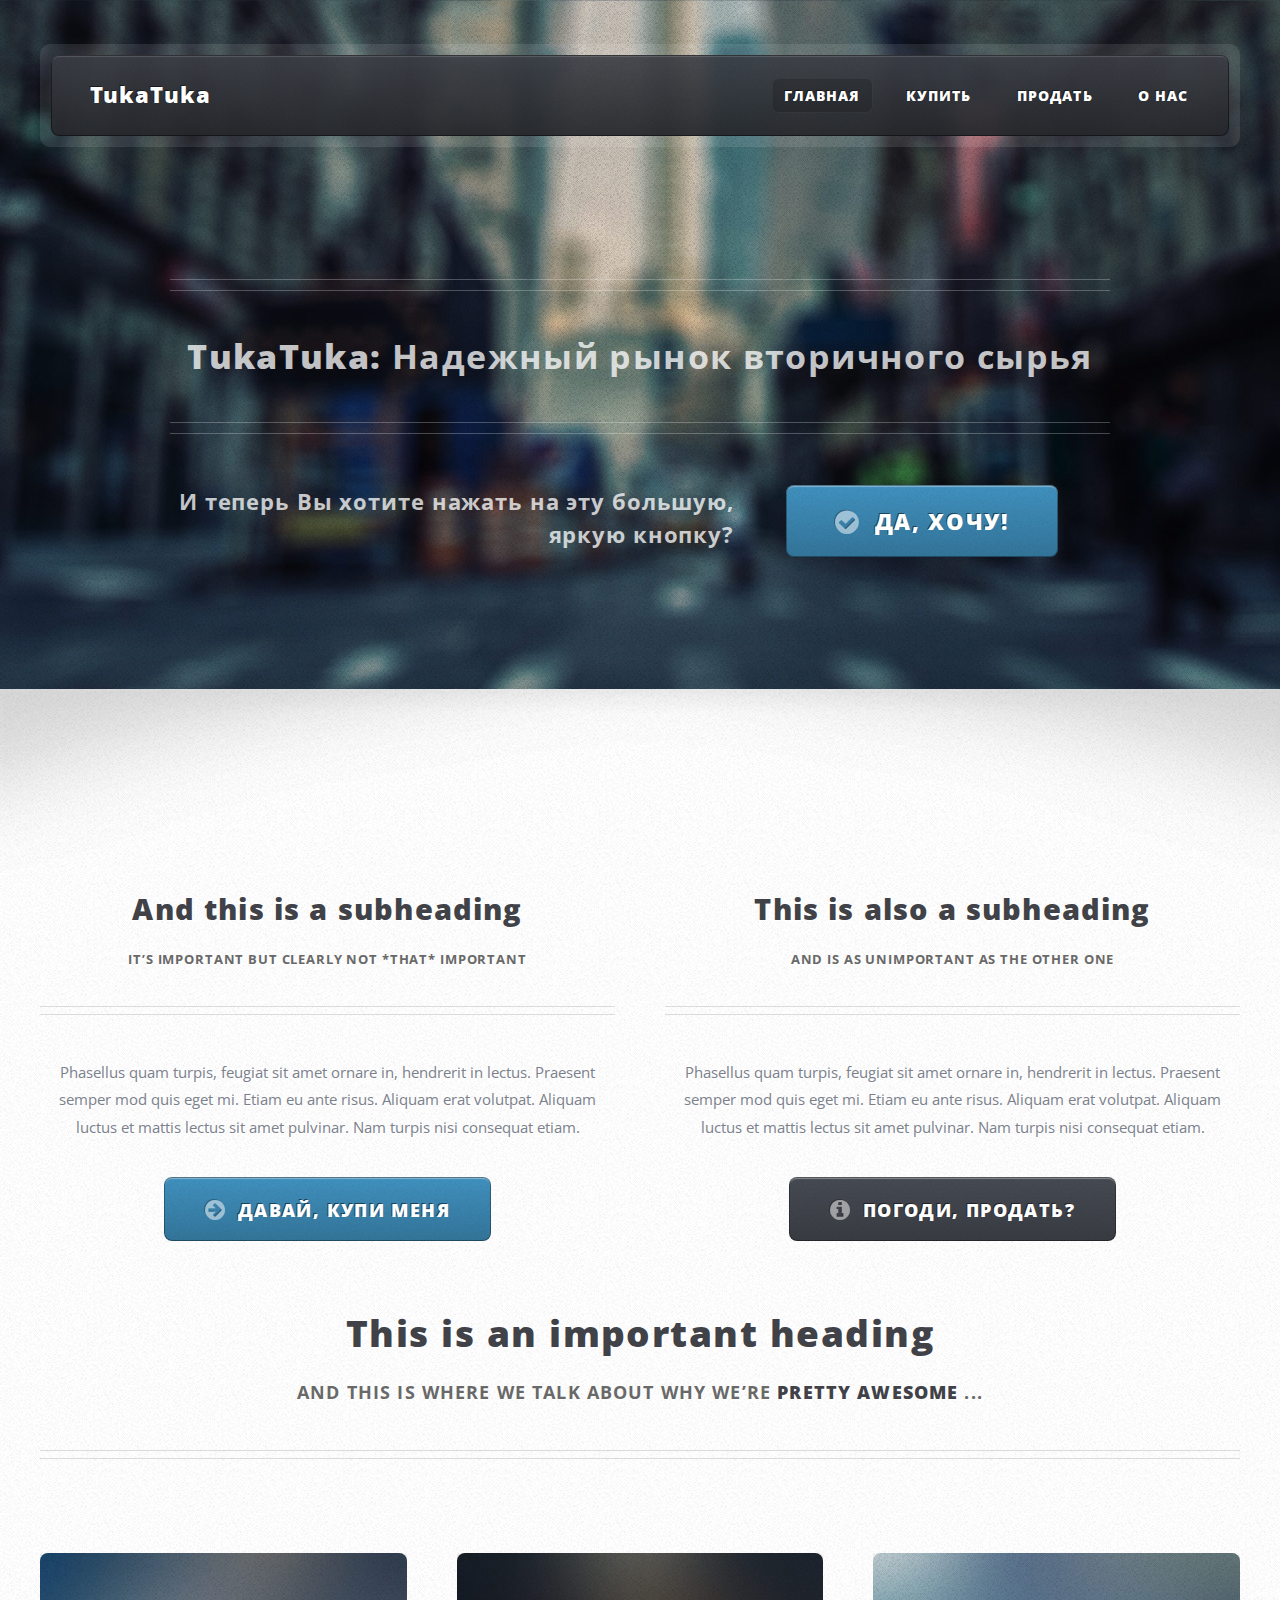
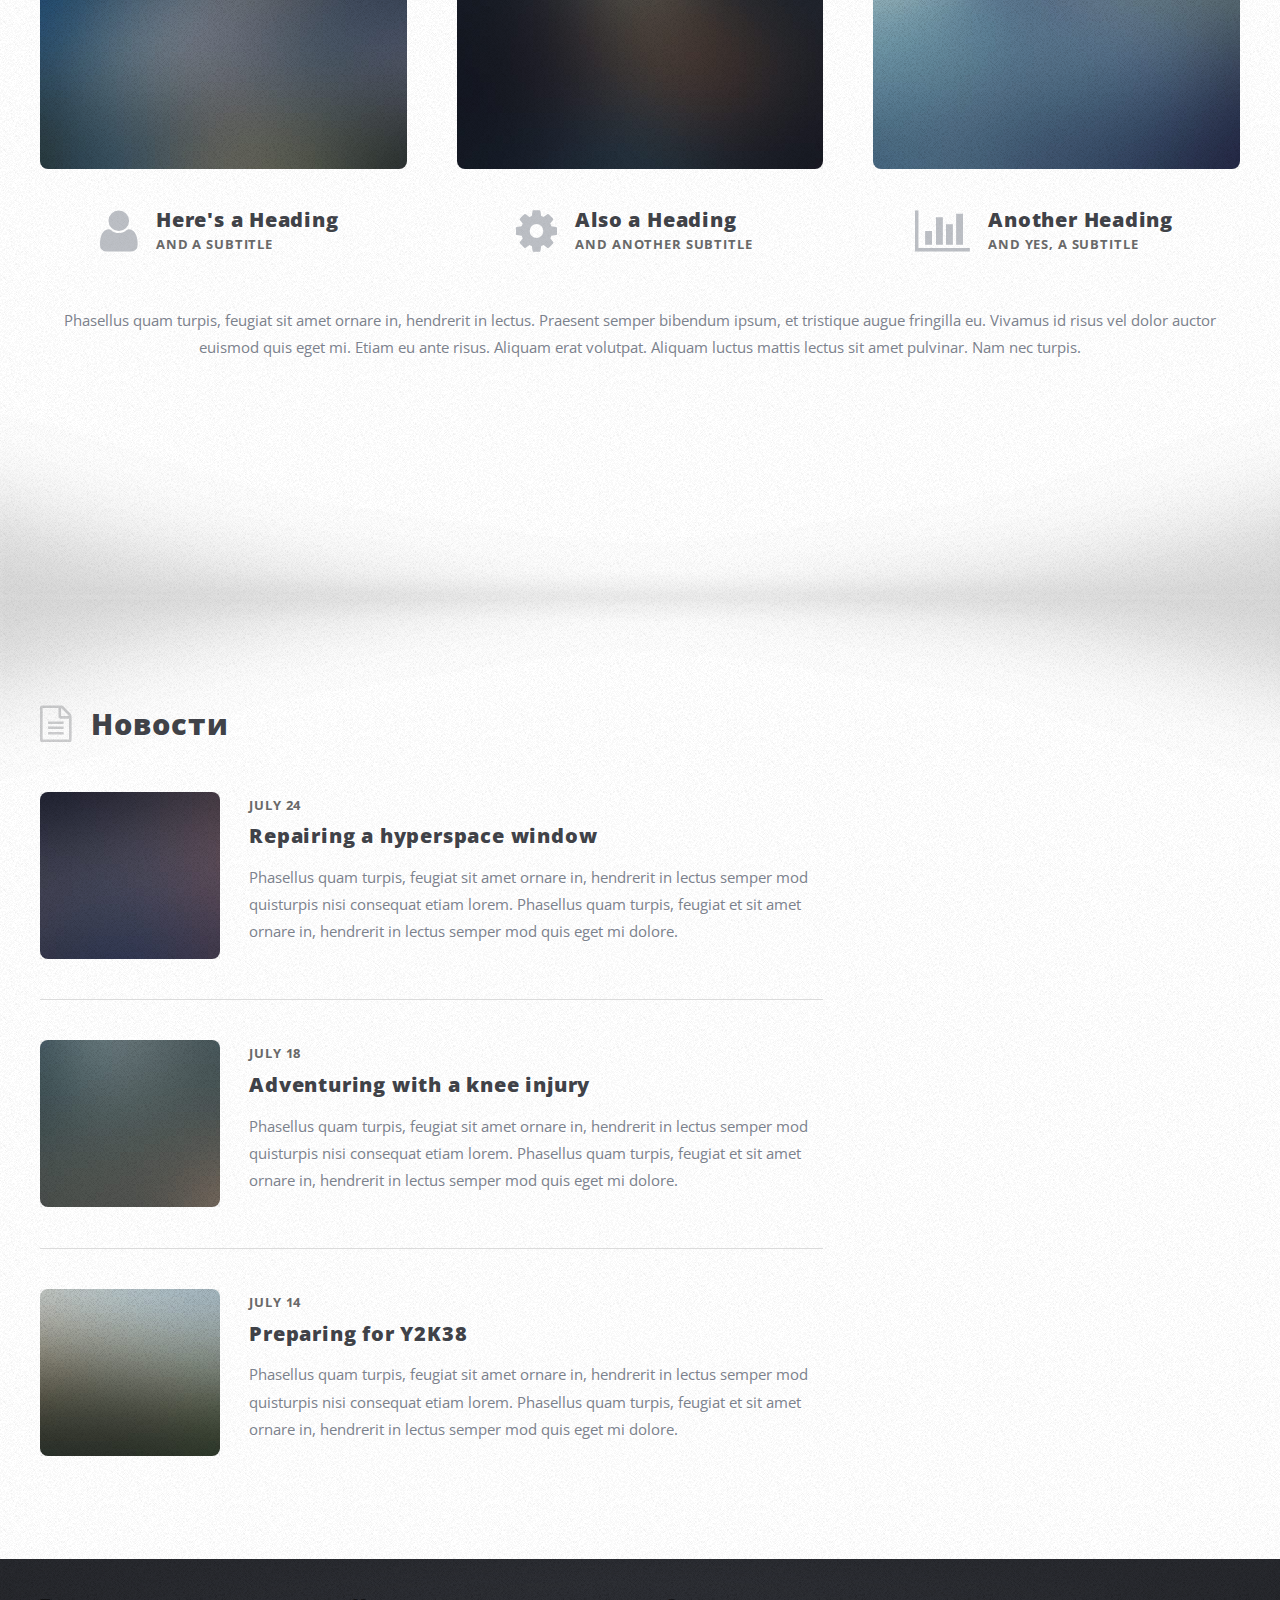
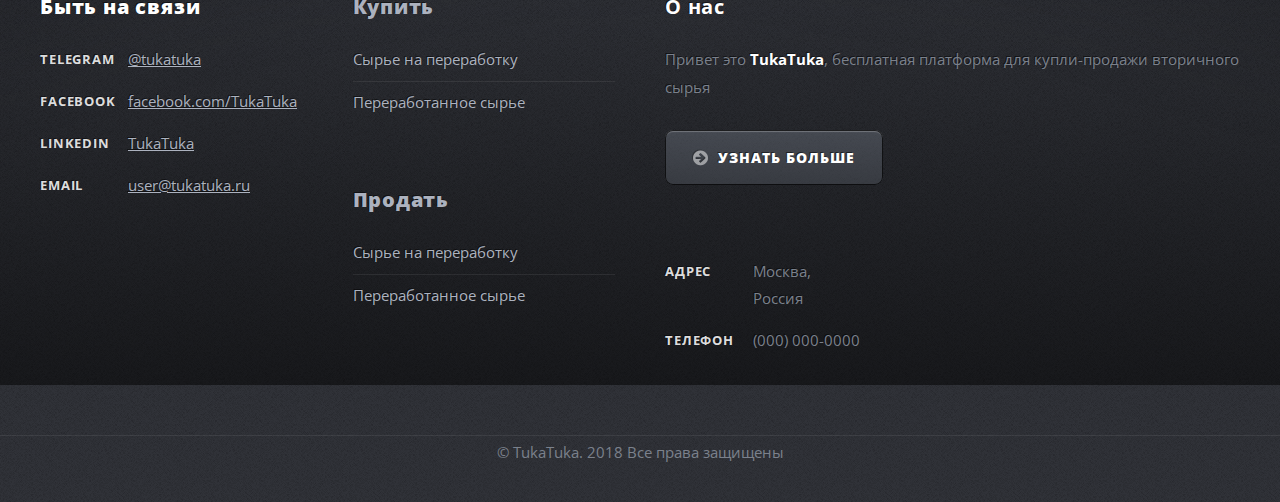
==== TukaTuka/index.html @ 3b909f7a "Add button" ====
<!DOCTYPE HTML>
<html>
	<head>
		<title>TukaTuka</title>
		<meta charset="utf-8" />
		<meta name="keywords" content="waste recycling, recycle, buy plastic wastes, sell plastic wastes" />
		<meta name="description" content="Сайт является маркетплейсом вторичного сырья" />
		<!--[if lte IE 8]><script src="assets/js/ie/html5shiv.js"></script><![endif]-->
		<link rel="stylesheet" href="assets/css/main.css" />
		<link rel="shortcut icon" href="images/icons8-t-50.png" type="image/x-icon" />
		<!--[if lte IE 8]><link rel="stylesheet" href="assets/css/ie8.css" /><![endif]-->
		<!--[if lte IE 9]><link rel="stylesheet" href="assets/css/ie9.css" /><![endif]-->
	</head>
	<body class="homepage">
		<div id="page-wrapper">

			<!-- Header -->
				<div id="header-wrapper">
					<div class="container">

						<!-- Header -->
							<header id="header">
								<div class="inner">

									<!-- Logo -->
										<h1><a href="index.html" id="logo">TukaTuka</a></h1>

									<!-- Nav -->
										<nav id="nav">
											<ul>
												<li class="current_page_item"><a href="index.html">Главная</a></li>
												<li>
													<a href="buy.html">Купить</a>
													<ul>
														<li><a href="buy.html">Сырье на переработку</a></li>
														<li><a href="buy.html">Переработанное сырье</a></li>
														<!--<li>
															<a href="#">Phasellus consequat</a>
															<ul>
																<li><a href="#">Lorem ipsum dolor</a></li>
																<li><a href="#">Phasellus consequat</a></li>
																<li><a href="#">Magna phasellus</a></li>
																<li><a href="#">Etiam dolore nisl</a></li>
															</ul>
														</li>
														<li><a href="#">Veroeros feugiat</a></li>-->
													</ul>
												</li>
												<li>
													<a href="sell.html">Продать</a>
													<ul>
														<li><a href="sell.html">Сырье на переработку</a></li>
														<li><a href="sell.html">Переработанное сырье</a></li>
													</ul>
												<li><a href="about-us.html">О нас</a></li>
											</ul>
										</nav>

								</div>
							</header>

						<!-- Banner -->
							<div id="banner">
								<h2><strong>TukaTuka:</strong> Надежный рынок вторичного сырья
								<br />
								</h2>
								<p>И теперь Вы хотите нажать на эту большую, яркую кнопку?</p>
								<a href="#" class="button big icon fa-check-circle">Да, хочу!</a>
							</div>

					</div>
				</div>

			<!-- Main Wrapper -->
				<div id="main-wrapper">
					<div class="wrapper style1">
						<div class="inner">

							
					<div class="wrapper style2">
						<div class="inner">

							<!-- Feature 2 -->
								<section class="container box feature2">
									<div class="row">
										<div class="6u 12u(mobile)">
											<section>
												<header class="major">
													<h2>And this is a subheading</h2>
													<p>It’s important but clearly not *that* important</p>
												</header>
												<p>Phasellus quam turpis, feugiat sit amet ornare in, hendrerit in lectus.
												Praesent semper mod quis eget mi. Etiam eu ante risus. Aliquam erat volutpat.
												Aliquam luctus et mattis lectus sit amet pulvinar. Nam turpis nisi
												consequat etiam.</p>
												<footer>
													<a href="buy.html" class="button medium icon fa-arrow-circle-right">Давай, купи меня</a>
												</footer>
											</section>
										</div>
										<div class="6u 12u(mobile)">
											<section>
												<header class="major">
													<h2>This is also a subheading</h2>
													<p>And is as unimportant as the other one</p>
												</header>
												<p>Phasellus quam turpis, feugiat sit amet ornare in, hendrerit in lectus.
												Praesent semper mod quis eget mi. Etiam eu ante risus. Aliquam erat volutpat.
												Aliquam luctus et mattis lectus sit amet pulvinar. Nam turpis nisi
												consequat etiam.</p>
												<footer>
													<a href="sell.html" class="button medium alt icon fa-info-circle">Погоди, продать?</a>
												</footer>
											</section>
										</div>
									</div>
								</section>
								<!-- Feature 1 -->
								<section class="container box feature1">
									<div class="row">
										<div class="12u">
											<header class="first major">
												<h2>This is an important heading</h2>
												<p>And this is where we talk about why we’re <strong>pretty awesome</strong> ...</p>
											</header>
										</div>
									</div>
									<div class="row">
										<div class="4u 12u(mobile)">
											<section>
												<a href="#" class="image featured"><img src="images/pic01.jpg" alt="" /></a>
												<header class="second icon fa-user">
													<h3>Here's a Heading</h3>
													<p>And a subtitle</p>
												</header>
											</section>
										</div>
										<div class="4u 12u(mobile)">
											<section>
												<a href="#" class="image featured"><img src="images/pic02.jpg" alt="" /></a>
												<header class="second icon fa-cog">
													<h3>Also a Heading</h3>
													<p>And another subtitle</p>
												</header>
											</section>
										</div>
										<div class="4u 12u(mobile)">
											<section>
												<a href="#" class="image featured"><img src="images/pic03.jpg" alt="" /></a>
												<header class="second icon fa-bar-chart-o">
													<h3>Another Heading</h3>
													<p>And yes, a subtitle</p>
												</header>
											</section>
										</div>
									</div>
									<div class="row">
										<div class="12u">
											<p>Phasellus quam turpis, feugiat sit amet ornare in, hendrerit in lectus. Praesent semper
											bibendum ipsum, et tristique augue fringilla eu. Vivamus id risus vel dolor auctor euismod
											quis eget mi. Etiam eu ante risus. Aliquam erat volutpat. Aliquam luctus mattis lectus sit
											amet pulvinar. Nam nec turpis.</p>
										</div>
									</div>
								</section>

						</div>
					</div>
							</div>
					</div>
					<div class="wrapper style3">
						<div class="inner">
							<div class="container">
								<div class="row">
									<div class="8u 12u(mobile)">

										<!-- Article list -->
											<section class="box article-list">
												<h2 class="icon fa-file-text-o">Новости</h2>

												<!-- Excerpt -->
													<article class="box excerpt">
														<a href="#" class="image left"><img src="images/pic04.jpg" alt="" /></a>
														<div>
															<header>
																<span class="date">July 24</span>
																<h3><a href="#">Repairing a hyperspace window</a></h3>
															</header>
															<p>Phasellus quam turpis, feugiat sit amet ornare in, hendrerit in lectus
															semper mod quisturpis nisi consequat etiam lorem. Phasellus quam turpis,
															feugiat et sit amet ornare in, hendrerit in lectus semper mod quis eget mi dolore.</p>
														</div>
													</article>

												<!-- Excerpt -->
													<article class="box excerpt">
														<a href="#" class="image left"><img src="images/pic05.jpg" alt="" /></a>
														<div>
															<header>
																<span class="date">July 18</span>
																<h3><a href="#">Adventuring with a knee injury</a></h3>
															</header>
															<p>Phasellus quam turpis, feugiat sit amet ornare in, hendrerit in lectus
															semper mod quisturpis nisi consequat etiam lorem. Phasellus quam turpis,
															feugiat et sit amet ornare in, hendrerit in lectus semper mod quis eget mi dolore.</p>
														</div>
													</article>

												<!-- Excerpt -->
													<article class="box excerpt">
														<a href="#" class="image left"><img src="images/pic06.jpg" alt="" /></a>
														<div>
															<header>
																<span class="date">July 14</span>
																<h3><a href="#">Preparing for Y2K38</a></h3>
															</header>
															<p>Phasellus quam turpis, feugiat sit amet ornare in, hendrerit in lectus
															semper mod quisturpis nisi consequat etiam lorem. Phasellus quam turpis,
															feugiat et sit amet ornare in, hendrerit in lectus semper mod quis eget mi dolore.</p>
														</div>
													</article>

											</section>
									</div>
									<div class="4u 12u(mobile)">

										<!-- Spotlight 
											<section class="box spotlight">
												<h2 class="icon fa-file-text-o">Spotlight</h2>
												<article>
													<a href="#" class="image featured"><img src="images/pic07.jpg" alt=""></a>
													<header>
														<h3><a href="#">Neural Implants</a></h3>
														<p>The pros and cons. Mostly cons.</p>
													</header>
													<p>Phasellus quam turpis, feugiat sit amet ornare in, hendrerit in lectus semper mod
													quisturpis nisi consequat ornare in, hendrerit in lectus semper mod quis eget mi quat etiam
													lorem. Phasellus quam turpis, feugiat sed et lorem ipsum dolor consequat dolor feugiat sed
													et tempus consequat etiam.</p>
													<p>Lorem ipsum dolor quam turpis, feugiat sit amet ornare in, hendrerit in lectus semper
													mod quisturpis nisi consequat etiam lorem sed amet quam turpis.</p>
													<footer>
														<a href="#" class="button alt icon fa-file-o">Continue Reading</a>
													</footer>
												</article>
											</section> -->

									</div>
								</div>
							</div>
						</div>
					</div>
				</div>

			<!-- Footer Wrapper -->
				<div id="footer-wrapper">
					<footer id="footer" class="container">
						<div class="row">
							<div class="3u 12u(mobile)">

								<!-- Links -->
									<section>
										<h2>Быть на связи</h2>
										<div>
											<div class="row">
												<div class="6u 12u(mobile)">
													<dl class="contact">
														<dt>Telegram</dt>
														<dd><a href="https://t.me/joinchat/DxwF3BBrUcQ5sQIi7fIpHw">@tukatuka</a></dd>
														<dt>Facebook</dt>
														<dd><a href="https://www.facebook.com/TukaTuka-1694124773979959/">facebook.com/TukaTuka</a></dd>
														<dt>LinkedIn</dt>
														<dd><a href="https://www.linkedin.com/company/tukatuka/">TukaTuka</a></dd>
														<dt>Email</dt>
														<dd><a href="#">user@tukatuka.ru</a></dd>
													</dl>
												</div>
										<!-- <h2>Filler Links</h2>
										<ul class="divided">
											<li><a href="#">Quam turpis feugiat dolor</a></li>
											<li><a href="#">Amet ornare in hendrerit </a></li>
											<li><a href="#">Semper mod quisturpis nisi</a></li>
											<li><a href="#">Consequat etiam phasellus</a></li>
											<li><a href="#">Amet turpis, feugiat et</a></li>
											<li><a href="#">Ornare hendrerit lectus</a></li>
											<li><a href="#">Semper mod quis et dolore</a></li>
											<li><a href="#">Amet ornare in hendrerit</a></li>
											<li><a href="#">Consequat lorem phasellus</a></li>
											<li><a href="#">Amet turpis, feugiat amet</a></li>
											<li><a href="#">Semper mod quisturpis</a></li>
										</ul>-->
									</section> 

							</div>
							<div class="3u 12u(mobile)">

								<!-- Links -->
									<section>
										<h2><a href="buy.html">Купить</a></h2>
										<ul class="divided">
											<li><a href="buy.html">Сырье на переработку</a></li>
											<li><a href="buy.html">Переработанное сырье</a></li>
										</ul>
									</section>

								<!-- Links -->
									<section>
										<h2><a href="sell.html">Продать</a></h2>
										<ul class="divided">
											<li><a href="sell.html">Сырье на переработку</a></li>
											<li><a href="sell.html">Переработанное сырье</a></li>
										</ul>
									</section>

							</div>
							<div class="6u 12u(mobile)">

								<!-- About -->
									<section>
										<h2><strong>О нас</strong></h2>
										<p>Привет это <strong>TukaTuka</strong>, бесплатная платформа для купли-продажи вторичного сырья</p>
										<a href="#" class="button alt icon fa-arrow-circle-right">Узнать больше</a>
									</section>

								<!-- Contact -->
									<section>
							
												<div class="6u 12u(mobile)">
													<dl class="contact">
														<dt>Адрес</dt>
														<dd>
															Москва,<br />
															Россия<br />
															
														</dd>
														<dt>Телефон</dt>
														<dd>(000) 000-0000</dd>
													</dl>
												</div>
																					</div>
									</section>

							</div>
						</div>
						<div class="row">
							<div class="12u">
								<div id="copyright">
									<ul class="menu">
										<li>&copy; TukaTuka. 2018 Все права защищены</li>
									</ul>
								</div>
							</div>
						</div>
					</footer>
				</div>

		</div>

		<!-- Scripts -->

			<script src="assets/js/jquery.min.js"></script>
			<script src="assets/js/jquery.dropotron.min.js"></script>
			<script src="assets/js/skel.min.js"></script>
			<script src="assets/js/skel-viewport.min.js"></script>
			<script src="assets/js/util.js"></script>
			<!--[if lte IE 8]><script src="assets/js/ie/respond.min.js"></script><![endif]-->
			<script src="assets/js/main.js"></script>

	</body>
</html>
---- TukaTuka/assets/css/main.css ----
@import url("https://fonts.googleapis.com/css?family=Open+Sans:400,400italic,700,800");
@import url("font-awesome.min.css");

/*
	ZeroFour by HTML5 UP
	html5up.net | @ajlkn
	Free for personal and commercial use under the CCA 3.0 license (html5up.net/license)
*/

/* Reset */

	html, body, div, span, applet, object, iframe, h1, h2, h3, h4, h5, h6, p, blockquote, pre, a, abbr, acronym, address, big, cite, code, del, dfn, em, img, ins, kbd, q, s, samp, small, strike, strong, sub, sup, tt, var, b, u, i, center, dl, dt, dd, ol, ul, li, fieldset, form, label, legend, table, caption, tbody, tfoot, thead, tr, th, td, article, aside, canvas, details, embed, figure, figcaption, footer, header, hgroup, menu, nav, output, ruby, section, summary, time, mark, audio, video {
		margin: 0;
		padding: 0;
		border: 0;
		font-size: 100%;
		font: inherit;
		vertical-align: baseline;
	}

	article, aside, details, figcaption, figure, footer, header, hgroup, menu, nav, section {
		display: block;
	}

	body {
		line-height: 1;
	}

	ol, ul {
		list-style: none;
	}

	blockquote, q {
		quotes: none;
	}

	blockquote:before, blockquote:after, q:before, q:after {
		content: '';
		content: none;
	}

	table {
		border-collapse: collapse;
		border-spacing: 0;
	}

	body {
		-webkit-text-size-adjust: none;
	}

/* Box Model */

	*, *:before, *:after {
		-moz-box-sizing: border-box;
		-webkit-box-sizing: border-box;
		box-sizing: border-box;
	}

/* Containers */

	.container {
		margin-left: auto;
		margin-right: auto;
	}

	.container.\31 25\25 {
		width: 100%;
		max-width: 1200px;
		min-width: 960px;
	}

	.container.\37 5\25 {
		width: 720px;
	}

	.container.\35 0\25 {
		width: 480px;
	}

	.container.\32 5\25 {
		width: 240px;
	}

	.container {
		width: 960px;
	}

	@media screen and (min-width: 737px) {

		.container.\31 25\25 {
			width: 100%;
			max-width: 1500px;
			min-width: 1200px;
		}

		.container.\37 5\25 {
			width: 900px;
		}

		.container.\35 0\25 {
			width: 600px;
		}

		.container.\32 5\25 {
			width: 300px;
		}

		.container {
			width: 1200px;
		}

	}

	@media screen and (min-width: 737px) and (max-width: 1200px) {

		.container.\31 25\25 {
			width: 100%;
			max-width: 1250px;
			min-width: 1000px;
		}

		.container.\37 5\25 {
			width: 750px;
		}

		.container.\35 0\25 {
			width: 500px;
		}

		.container.\32 5\25 {
			width: 250px;
		}

		.container {
			width: 1000px;
		}

	}

	@media screen and (max-width: 736px) {

		.container.\31 25\25 {
			width: 100%;
			max-width: 125%;
			min-width: 100%;
		}

		.container.\37 5\25 {
			width: 75%;
		}

		.container.\35 0\25 {
			width: 50%;
		}

		.container.\32 5\25 {
			width: 25%;
		}

		.container {
			width: 100% !important;
		}

	}

/* Grid */

	.row {
		border-bottom: solid 1px transparent;
		-moz-box-sizing: border-box;
		-webkit-box-sizing: border-box;
		box-sizing: border-box;
	}

	.row > * {
		float: left;
		-moz-box-sizing: border-box;
		-webkit-box-sizing: border-box;
		box-sizing: border-box;
	}

	.row:after, .row:before {
		content: '';
		display: block;
		clear: both;
		height: 0;
	}

	.row.uniform > * > :first-child {
		margin-top: 0;
	}

	.row.uniform > * > :last-child {
		margin-bottom: 0;
	}

	.row.\30 \25 > * {
		padding: 0 0 0 0px;
	}

	.row.\30 \25 {
		margin: 0 0 -1px 0px;
	}

	.row.uniform.\30 \25 > * {
		padding: 0px 0 0 0px;
	}

	.row.uniform.\30 \25 {
		margin: 0px 0 -1px 0px;
	}

	.row > * {
		padding: 0 0 0 40px;
	}

	.row {
		margin: 0 0 -1px -40px;
	}

	.row.uniform > * {
		padding: 40px 0 0 40px;
	}

	.row.uniform {
		margin: -40px 0 -1px -40px;
	}

	.row.\32 00\25 > * {
		padding: 0 0 0 80px;
	}

	.row.\32 00\25 {
		margin: 0 0 -1px -80px;
	}

	.row.uniform.\32 00\25 > * {
		padding: 80px 0 0 80px;
	}

	.row.uniform.\32 00\25 {
		margin: -80px 0 -1px -80px;
	}

	.row.\31 50\25 > * {
		padding: 0 0 0 60px;
	}

	.row.\31 50\25 {
		margin: 0 0 -1px -60px;
	}

	.row.uniform.\31 50\25 > * {
		padding: 60px 0 0 60px;
	}

	.row.uniform.\31 50\25 {
		margin: -60px 0 -1px -60px;
	}

	.row.\35 0\25 > * {
		padding: 0 0 0 20px;
	}

	.row.\35 0\25 {
		margin: 0 0 -1px -20px;
	}

	.row.uniform.\35 0\25 > * {
		padding: 20px 0 0 20px;
	}

	.row.uniform.\35 0\25 {
		margin: -20px 0 -1px -20px;
	}

	.row.\32 5\25 > * {
		padding: 0 0 0 10px;
	}

	.row.\32 5\25 {
		margin: 0 0 -1px -10px;
	}

	.row.uniform.\32 5\25 > * {
		padding: 10px 0 0 10px;
	}

	.row.uniform.\32 5\25 {
		margin: -10px 0 -1px -10px;
	}

	.\31 2u, .\31 2u\24 {
		width: 100%;
		clear: none;
		margin-left: 0;
	}

	.\31 1u, .\31 1u\24 {
		width: 91.6666666667%;
		clear: none;
		margin-left: 0;
	}

	.\31 0u, .\31 0u\24 {
		width: 83.3333333333%;
		clear: none;
		margin-left: 0;
	}

	.\39 u, .\39 u\24 {
		width: 75%;
		clear: none;
		margin-left: 0;
	}

	.\38 u, .\38 u\24 {
		width: 66.6666666667%;
		clear: none;
		margin-left: 0;
	}

	.\37 u, .\37 u\24 {
		width: 58.3333333333%;
		clear: none;
		margin-left: 0;
	}

	.\36 u, .\36 u\24 {
		width: 50%;
		clear: none;
		margin-left: 0;
	}

	.\35 u, .\35 u\24 {
		width: 41.6666666667%;
		clear: none;
		margin-left: 0;
	}

	.\34 u, .\34 u\24 {
		width: 33.3333333333%;
		clear: none;
		margin-left: 0;
	}

	.\33 u, .\33 u\24 {
		width: 25%;
		clear: none;
		margin-left: 0;
	}

	.\32 u, .\32 u\24 {
		width: 16.6666666667%;
		clear: none;
		margin-left: 0;
	}

	.\31 u, .\31 u\24 {
		width: 8.3333333333%;
		clear: none;
		margin-left: 0;
	}

	.\31 2u\24 + *,
	.\31 1u\24 + *,
	.\31 0u\24 + *,
	.\39 u\24 + *,
	.\38 u\24 + *,
	.\37 u\24 + *,
	.\36 u\24 + *,
	.\35 u\24 + *,
	.\34 u\24 + *,
	.\33 u\24 + *,
	.\32 u\24 + *,
	.\31 u\24 + * {
		clear: left;
	}

	.\-11u {
		margin-left: 91.66667%;
	}

	.\-10u {
		margin-left: 83.33333%;
	}

	.\-9u {
		margin-left: 75%;
	}

	.\-8u {
		margin-left: 66.66667%;
	}

	.\-7u {
		margin-left: 58.33333%;
	}

	.\-6u {
		margin-left: 50%;
	}

	.\-5u {
		margin-left: 41.66667%;
	}

	.\-4u {
		margin-left: 33.33333%;
	}

	.\-3u {
		margin-left: 25%;
	}

	.\-2u {
		margin-left: 16.66667%;
	}

	.\-1u {
		margin-left: 8.33333%;
	}

	@media screen and (min-width: 737px) {

		.row > * {
			padding: 50px 0 0 50px;
		}

		.row {
			margin: -50px 0 -1px -50px;
		}

		.row.uniform > * {
			padding: 50px 0 0 50px;
		}

		.row.uniform {
			margin: -50px 0 -1px -50px;
		}

		.row.\32 00\25 > * {
			padding: 100px 0 0 100px;
		}

		.row.\32 00\25 {
			margin: -100px 0 -1px -100px;
		}

		.row.uniform.\32 00\25 > * {
			padding: 100px 0 0 100px;
		}

		.row.uniform.\32 00\25 {
			margin: -100px 0 -1px -100px;
		}

		.row.\31 50\25 > * {
			padding: 75px 0 0 75px;
		}

		.row.\31 50\25 {
			margin: -75px 0 -1px -75px;
		}

		.row.uniform.\31 50\25 > * {
			padding: 75px 0 0 75px;
		}

		.row.uniform.\31 50\25 {
			margin: -75px 0 -1px -75px;
		}

		.row.\35 0\25 > * {
			padding: 25px 0 0 25px;
		}

		.row.\35 0\25 {
			margin: -25px 0 -1px -25px;
		}

		.row.uniform.\35 0\25 > * {
			padding: 25px 0 0 25px;
		}

		.row.uniform.\35 0\25 {
			margin: -25px 0 -1px -25px;
		}

		.row.\32 5\25 > * {
			padding: 12.5px 0 0 12.5px;
		}

		.row.\32 5\25 {
			margin: -12.5px 0 -1px -12.5px;
		}

		.row.uniform.\32 5\25 > * {
			padding: 12.5px 0 0 12.5px;
		}

		.row.uniform.\32 5\25 {
			margin: -12.5px 0 -1px -12.5px;
		}

		.\31 2u\28desktop\29, .\31 2u\24\28desktop\29 {
			width: 100%;
			clear: none;
			margin-left: 0;
		}

		.\31 1u\28desktop\29, .\31 1u\24\28desktop\29 {
			width: 91.6666666667%;
			clear: none;
			margin-left: 0;
		}

		.\31 0u\28desktop\29, .\31 0u\24\28desktop\29 {
			width: 83.3333333333%;
			clear: none;
			margin-left: 0;
		}

		.\39 u\28desktop\29, .\39 u\24\28desktop\29 {
			width: 75%;
			clear: none;
			margin-left: 0;
		}

		.\38 u\28desktop\29, .\38 u\24\28desktop\29 {
			width: 66.6666666667%;
			clear: none;
			margin-left: 0;
		}

		.\37 u\28desktop\29, .\37 u\24\28desktop\29 {
			width: 58.3333333333%;
			clear: none;
			margin-left: 0;
		}

		.\36 u\28desktop\29, .\36 u\24\28desktop\29 {
			width: 50%;
			clear: none;
			margin-left: 0;
		}

		.\35 u\28desktop\29, .\35 u\24\28desktop\29 {
			width: 41.6666666667%;
			clear: none;
			margin-left: 0;
		}

		.\34 u\28desktop\29, .\34 u\24\28desktop\29 {
			width: 33.3333333333%;
			clear: none;
			margin-left: 0;
		}

		.\33 u\28desktop\29, .\33 u\24\28desktop\29 {
			width: 25%;
			clear: none;
			margin-left: 0;
		}

		.\32 u\28desktop\29, .\32 u\24\28desktop\29 {
			width: 16.6666666667%;
			clear: none;
			margin-left: 0;
		}

		.\31 u\28desktop\29, .\31 u\24\28desktop\29 {
			width: 8.3333333333%;
			clear: none;
			margin-left: 0;
		}

		.\31 2u\24\28desktop\29 + *,
		.\31 1u\24\28desktop\29 + *,
		.\31 0u\24\28desktop\29 + *,
		.\39 u\24\28desktop\29 + *,
		.\38 u\24\28desktop\29 + *,
		.\37 u\24\28desktop\29 + *,
		.\36 u\24\28desktop\29 + *,
		.\35 u\24\28desktop\29 + *,
		.\34 u\24\28desktop\29 + *,
		.\33 u\24\28desktop\29 + *,
		.\32 u\24\28desktop\29 + *,
		.\31 u\24\28desktop\29 + * {
			clear: left;
		}

		.\-11u\28desktop\29 {
			margin-left: 91.66667%;
		}

		.\-10u\28desktop\29 {
			margin-left: 83.33333%;
		}

		.\-9u\28desktop\29 {
			margin-left: 75%;
		}

		.\-8u\28desktop\29 {
			margin-left: 66.66667%;
		}

		.\-7u\28desktop\29 {
			margin-left: 58.33333%;
		}

		.\-6u\28desktop\29 {
			margin-left: 50%;
		}

		.\-5u\28desktop\29 {
			margin-left: 41.66667%;
		}

		.\-4u\28desktop\29 {
			margin-left: 33.33333%;
		}

		.\-3u\28desktop\29 {
			margin-left: 25%;
		}

		.\-2u\28desktop\29 {
			margin-left: 16.66667%;
		}

		.\-1u\28desktop\29 {
			margin-left: 8.33333%;
		}

	}

	@media screen and (min-width: 737px) and (max-width: 1200px) {

		.row > * {
			padding: 35px 0 0 35px;
		}

		.row {
			margin: -35px 0 -1px -35px;
		}

		.row.uniform > * {
			padding: 35px 0 0 35px;
		}

		.row.uniform {
			margin: -35px 0 -1px -35px;
		}

		.row.\32 00\25 > * {
			padding: 70px 0 0 70px;
		}

		.row.\32 00\25 {
			margin: -70px 0 -1px -70px;
		}

		.row.uniform.\32 00\25 > * {
			padding: 70px 0 0 70px;
		}

		.row.uniform.\32 00\25 {
			margin: -70px 0 -1px -70px;
		}

		.row.\31 50\25 > * {
			padding: 52.5px 0 0 52.5px;
		}

		.row.\31 50\25 {
			margin: -52.5px 0 -1px -52.5px;
		}

		.row.uniform.\31 50\25 > * {
			padding: 52.5px 0 0 52.5px;
		}

		.row.uniform.\31 50\25 {
			margin: -52.5px 0 -1px -52.5px;
		}

		.row.\35 0\25 > * {
			padding: 17.5px 0 0 17.5px;
		}

		.row.\35 0\25 {
			margin: -17.5px 0 -1px -17.5px;
		}

		.row.uniform.\35 0\25 > * {
			padding: 17.5px 0 0 17.5px;
		}

		.row.uniform.\35 0\25 {
			margin: -17.5px 0 -1px -17.5px;
		}

		.row.\32 5\25 > * {
			padding: 8.75px 0 0 8.75px;
		}

		.row.\32 5\25 {
			margin: -8.75px 0 -1px -8.75px;
		}

		.row.uniform.\32 5\25 > * {
			padding: 8.75px 0 0 8.75px;
		}

		.row.uniform.\32 5\25 {
			margin: -8.75px 0 -1px -8.75px;
		}

		.\31 2u\28tablet\29, .\31 2u\24\28tablet\29 {
			width: 100%;
			clear: none;
			margin-left: 0;
		}

		.\31 1u\28tablet\29, .\31 1u\24\28tablet\29 {
			width: 91.6666666667%;
			clear: none;
			margin-left: 0;
		}

		.\31 0u\28tablet\29, .\31 0u\24\28tablet\29 {
			width: 83.3333333333%;
			clear: none;
			margin-left: 0;
		}

		.\39 u\28tablet\29, .\39 u\24\28tablet\29 {
			width: 75%;
			clear: none;
			margin-left: 0;
		}

		.\38 u\28tablet\29, .\38 u\24\28tablet\29 {
			width: 66.6666666667%;
			clear: none;
			margin-left: 0;
		}

		.\37 u\28tablet\29, .\37 u\24\28tablet\29 {
			width: 58.3333333333%;
			clear: none;
			margin-left: 0;
		}

		.\36 u\28tablet\29, .\36 u\24\28tablet\29 {
			width: 50%;
			clear: none;
			margin-left: 0;
		}

		.\35 u\28tablet\29, .\35 u\24\28tablet\29 {
			width: 41.6666666667%;
			clear: none;
			margin-left: 0;
		}

		.\34 u\28tablet\29, .\34 u\24\28tablet\29 {
			width: 33.3333333333%;
			clear: none;
			margin-left: 0;
		}

		.\33 u\28tablet\29, .\33 u\24\28tablet\29 {
			width: 25%;
			clear: none;
			margin-left: 0;
		}

		.\32 u\28tablet\29, .\32 u\24\28tablet\29 {
			width: 16.6666666667%;
			clear: none;
			margin-left: 0;
		}

		.\31 u\28tablet\29, .\31 u\24\28tablet\29 {
			width: 8.3333333333%;
			clear: none;
			margin-left: 0;
		}

		.\31 2u\24\28tablet\29 + *,
		.\31 1u\24\28tablet\29 + *,
		.\31 0u\24\28tablet\29 + *,
		.\39 u\24\28tablet\29 + *,
		.\38 u\24\28tablet\29 + *,
		.\37 u\24\28tablet\29 + *,
		.\36 u\24\28tablet\29 + *,
		.\35 u\24\28tablet\29 + *,
		.\34 u\24\28tablet\29 + *,
		.\33 u\24\28tablet\29 + *,
		.\32 u\24\28tablet\29 + *,
		.\31 u\24\28tablet\29 + * {
			clear: left;
		}

		.\-11u\28tablet\29 {
			margin-left: 91.66667%;
		}

		.\-10u\28tablet\29 {
			margin-left: 83.33333%;
		}

		.\-9u\28tablet\29 {
			margin-left: 75%;
		}

		.\-8u\28tablet\29 {
			margin-left: 66.66667%;
		}

		.\-7u\28tablet\29 {
			margin-left: 58.33333%;
		}

		.\-6u\28tablet\29 {
			margin-left: 50%;
		}

		.\-5u\28tablet\29 {
			margin-left: 41.66667%;
		}

		.\-4u\28tablet\29 {
			margin-left: 33.33333%;
		}

		.\-3u\28tablet\29 {
			margin-left: 25%;
		}

		.\-2u\28tablet\29 {
			margin-left: 16.66667%;
		}

		.\-1u\28tablet\29 {
			margin-left: 8.33333%;
		}

	}

	@media screen and (max-width: 736px) {

		.row > * {
			padding: 10px 0 0 10px;
		}

		.row {
			margin: -10px 0 -1px -10px;
		}

		.row.uniform > * {
			padding: 10px 0 0 10px;
		}

		.row.uniform {
			margin: -10px 0 -1px -10px;
		}

		.row.\32 00\25 > * {
			padding: 20px 0 0 20px;
		}

		.row.\32 00\25 {
			margin: -20px 0 -1px -20px;
		}

		.row.uniform.\32 00\25 > * {
			padding: 20px 0 0 20px;
		}

		.row.uniform.\32 00\25 {
			margin: -20px 0 -1px -20px;
		}

		.row.\31 50\25 > * {
			padding: 15px 0 0 15px;
		}

		.row.\31 50\25 {
			margin: -15px 0 -1px -15px;
		}

		.row.uniform.\31 50\25 > * {
			padding: 15px 0 0 15px;
		}

		.row.uniform.\31 50\25 {
			margin: -15px 0 -1px -15px;
		}

		.row.\35 0\25 > * {
			padding: 5px 0 0 5px;
		}

		.row.\35 0\25 {
			margin: -5px 0 -1px -5px;
		}

		.row.uniform.\35 0\25 > * {
			padding: 5px 0 0 5px;
		}

		.row.uniform.\35 0\25 {
			margin: -5px 0 -1px -5px;
		}

		.row.\32 5\25 > * {
			padding: 2.5px 0 0 2.5px;
		}

		.row.\32 5\25 {
			margin: -2.5px 0 -1px -2.5px;
		}

		.row.uniform.\32 5\25 > * {
			padding: 2.5px 0 0 2.5px;
		}

		.row.uniform.\32 5\25 {
			margin: -2.5px 0 -1px -2.5px;
		}

		.\31 2u\28mobile\29, .\31 2u\24\28mobile\29 {
			width: 100%;
			clear: none;
			margin-left: 0;
		}

		.\31 1u\28mobile\29, .\31 1u\24\28mobile\29 {
			width: 91.6666666667%;
			clear: none;
			margin-left: 0;
		}

		.\31 0u\28mobile\29, .\31 0u\24\28mobile\29 {
			width: 83.3333333333%;
			clear: none;
			margin-left: 0;
		}

		.\39 u\28mobile\29, .\39 u\24\28mobile\29 {
			width: 75%;
			clear: none;
			margin-left: 0;
		}

		.\38 u\28mobile\29, .\38 u\24\28mobile\29 {
			width: 66.6666666667%;
			clear: none;
			margin-left: 0;
		}

		.\37 u\28mobile\29, .\37 u\24\28mobile\29 {
			width: 58.3333333333%;
			clear: none;
			margin-left: 0;
		}

		.\36 u\28mobile\29, .\36 u\24\28mobile\29 {
			width: 50%;
			clear: none;
			margin-left: 0;
		}

		.\35 u\28mobile\29, .\35 u\24\28mobile\29 {
			width: 41.6666666667%;
			clear: none;
			margin-left: 0;
		}

		.\34 u\28mobile\29, .\34 u\24\28mobile\29 {
			width: 33.3333333333%;
			clear: none;
			margin-left: 0;
		}

		.\33 u\28mobile\29, .\33 u\24\28mobile\29 {
			width: 25%;
			clear: none;
			margin-left: 0;
		}

		.\32 u\28mobile\29, .\32 u\24\28mobile\29 {
			width: 16.6666666667%;
			clear: none;
			margin-left: 0;
		}

		.\31 u\28mobile\29, .\31 u\24\28mobile\29 {
			width: 8.3333333333%;
			clear: none;
			margin-left: 0;
		}

		.\31 2u\24\28mobile\29 + *,
		.\31 1u\24\28mobile\29 + *,
		.\31 0u\24\28mobile\29 + *,
		.\39 u\24\28mobile\29 + *,
		.\38 u\24\28mobile\29 + *,
		.\37 u\24\28mobile\29 + *,
		.\36 u\24\28mobile\29 + *,
		.\35 u\24\28mobile\29 + *,
		.\34 u\24\28mobile\29 + *,
		.\33 u\24\28mobile\29 + *,
		.\32 u\24\28mobile\29 + *,
		.\31 u\24\28mobile\29 + * {
			clear: left;
		}

		.\-11u\28mobile\29 {
			margin-left: 91.66667%;
		}

		.\-10u\28mobile\29 {
			margin-left: 83.33333%;
		}

		.\-9u\28mobile\29 {
			margin-left: 75%;
		}

		.\-8u\28mobile\29 {
			margin-left: 66.66667%;
		}

		.\-7u\28mobile\29 {
			margin-left: 58.33333%;
		}

		.\-6u\28mobile\29 {
			margin-left: 50%;
		}

		.\-5u\28mobile\29 {
			margin-left: 41.66667%;
		}

		.\-4u\28mobile\29 {
			margin-left: 33.33333%;
		}

		.\-3u\28mobile\29 {
			margin-left: 25%;
		}

		.\-2u\28mobile\29 {
			margin-left: 16.66667%;
		}

		.\-1u\28mobile\29 {
			margin-left: 8.33333%;
		}

	}

/* Basic */

	@-ms-viewport {
		width: device-width;
	}

	body {
		background: #303238 url("images/bg01.png");
		font-family: 'Open Sans', sans-serif;
		color: #7b818c;
		font-weight: 400;
	}

		body.is-loading * {
			-moz-transition: none !important;
			-webkit-transition: none !important;
			-ms-transition: none !important;
			transition: none !important;
			-moz-animation: none !important;
			-webkit-animation: none !important;
			-ms-animation: none !important;
			animation: none !important;
		}

	input, select, textarea {
		font-family: 'Open Sans', sans-serif;
		color: #7b818c;
		font-weight: 400;
	}

	a {
		color: inherit;
		text-decoration: underline;
	}

		a:hover {
			text-decoration: none;
		}

	h1, h2, h3, h4, h5, h6 {
		text-transform: none;
		font-weight: 800;
		letter-spacing: 0.04em;
		color: #404248;
		margin: 0 0 1em 0;
	}

	h1 a, h2 a, h3 a, h4 a, h5 a, h6 a {
		color: inherit;
		text-decoration: none;
		outline: 0;
	}

	h2 {
		font-size: 2em;
		margin: 0 0 1.5em 0;
		line-height: 1em;
	}

		h2.icon {
			line-height: 48px;
		}

			h2.icon:before {
				position: relative;
				top: 0.05em;
				margin-right: 0.5em;
				opacity: 0.25;
			}

	h3 {
		font-size: 1.35em;
		margin-top: 2em;
	}

	b, strong {
		color: #404248;
		font-weight: 700;
	}

	i, em {
		font-style: italic;
	}

	br.clear {
		clear: both;
	}

	sub {
		position: relative;
		top: 0.5em;
		font-size: 0.8em;
	}

	sup {
		position: relative;
		top: -0.5em;
		font-size: 0.8em;
	}

	hr {
		border: 0;
		border-top: solid 1px #ddd;
	}

	blockquote {
		border-left: solid 0.5em #ddd;
		padding: 1em 0 1em 2em;
		font-style: italic;
	}

	p, ul, ol, dl, table {
		margin-bottom: 2em;
	}

	.date {
		display: block;
		text-transform: uppercase;
		font-weight: 700;
		letter-spacing: 0.065em;
		font-size: 0.9em;
		color: #696969;
		margin: 0 0 0.25em 0;
	}

/* Section/Article */

	section, article {
		margin-bottom: 5em;
	}

	section > :last-child,
	article > :last-child,
	section:last-child,
	article:last-child {
		margin-bottom: 0;
	}

	header {
		margin: 0 0 2em 0;
	}

		header h2, header h3 {
			margin: 0 0 0.25em 0;
		}

		header p {
			display: block;
			text-transform: uppercase;
			font-weight: 700;
			letter-spacing: 0.065em;
			font-size: 0.9em;
			color: #696969;
			margin: 0;
		}

			header p strong {
				color: #404248;
				font-weight: 800;
			}

	footer {
		margin: 2.5em 0 0 0;
	}

	header.major {
		border-bottom: solid 1px #dbdbdb;
		margin: 0 0 3em 0;
	}

		header.major:after {
			content: '';
			display: block;
			border-top: solid 1px #dbdbdb;
			height: 8px;
		}

		header.major h2, header.major h3 {
			margin: 0 0 1.2em 0;
		}

		header.major p {
			margin: 0 0 1.5em 0;
			position: relative;
			top: -1em;
		}

/* Forms */

	form label {
		display: block;
		text-transform: uppercase;
		font-weight: 800;
		letter-spacing: 0.04em;
		color: #404248;
		margin: 0 0 1em 0;
		font-size: 0.8em;
	}

	form input[type="text"],
	form input[type="email"],
	form input[type="password"],
	form select,
	form textarea {
		-webkit-appearance: none;
		display: block;
		width: 100%;
		border-radius: 8px;
		border: solid 1px #eee;
	}

	form input[type="text"]:focus,
	form input[type="email"]:focus,
	form input[type="password"]:focus,
	form select:focus,
	form textarea:focus {
		box-shadow: 0 0 2px 1px #4091bf;
	}

	form input[type="text"],
	form input[type="email"],
	form input[type="password"] {
		line-height: 3em;
		padding: 0 1em;
	}

	form select {
		line-height: 3em;
		padding: 0 1em;
	}

	form textarea {
		min-height: 9em;
		padding: 1em;
	}

	form .formerize-placeholder,
	form ::-webkit-input-placeholder,
	form :-moz-placeholder,
	form ::-moz-placeholder,
	form :-ms-input-placeholder {
		color: #555 !important;
	}

	form ::-moz-focus-inner {
		border: 0;
	}

/* Tables */

	table {
		width: 100%;
	}

		table.default {
			width: 100%;
		}

			table.default tr {
				border-top: solid 1px #eee;
			}

				table.default tr:first-child {
					border-top: 0;
				}

			table.default td {
				padding: 0.5em 1em 0.5em 1em;
			}

			table.default th {
				text-align: left;
				padding: 0.5em 1em 0.5em 1em;
				text-transform: uppercase;
				font-weight: 800;
				letter-spacing: 0.04em;
				margin: 0 0 1em 0;
				font-size: 0.8em;
			}

			table.default thead {
				background: #404248;
				color: #fff;
			}

/* Image */

	.image {
		position: relative;
		display: inline-block;
	}

		.image img {
			display: block;
			width: 100%;
			border-radius: 8px;
		}

		.image:before {
			content: '';
			display: block;
			position: absolute;
			left: 0;
			top: 0;
			background: url("images/bg01.png");
			width: 100%;
			height: 100%;
			opacity: 0.75;
		}

		.image.fit {
			display: block;
			width: 100%;
		}

		.image.featured {
			display: block;
			width: 100%;
			margin: 0 0 2.5em 0;
		}

		.image.left {
			float: left;
			margin: 0 2em 2em 0;
		}

		.image.centered {
			display: block;
			margin: 0 0 2.5em 0;
		}

			.image.centered img {
				margin: 0 auto;
				width: auto;
			}

/* Button */

	input[type="button"],
	input[type="submit"],
	input[type="reset"],
	button,
	.button {
		background-image: -moz-linear-gradient(top, rgba(0, 0, 0, 0), rgba(0, 0, 0, 0.2)), url("images/bg02.png");
		background-image: -webkit-linear-gradient(top, rgba(0, 0, 0, 0), rgba(0, 0, 0, 0.2)), url("images/bg02.png");
		background-image: -ms-linear-gradient(top, rgba(0, 0, 0, 0), rgba(0, 0, 0, 0.2)), url("images/bg02.png");
		background-image: linear-gradient(top, rgba(0, 0, 0, 0), rgba(0, 0, 0, 0.2)), url("images/bg02.png");
		-moz-transition: background-color 0.2s ease-in-out;
		-webkit-transition: background-color 0.2s ease-in-out;
		-ms-transition: background-color 0.2s ease-in-out;
		transition: background-color 0.2s ease-in-out;
		-webkit-appearance: none;
		position: relative;
		display: inline-block;
		background-color: #4091bf;
		border-radius: 8px;
		box-shadow: inset 0px 0px 0px 1px rgba(0, 0, 0, 0.35), inset 0px 2px 1px 0px rgba(255, 255, 255, 0.35);
		text-shadow: -1px -1px 0 rgba(0, 0, 0, 0.5);
		color: #fff !important;
		text-decoration: none;
		text-transform: uppercase;
		font-weight: 800;
		font-size: 0.95em;
		letter-spacing: 0.075em;
		padding: 1em 2em;
		outline: 0;
		border: 0;
		white-space: nowrap;
		cursor: pointer;
	}

		input[type="button"].icon:before,
		input[type="submit"].icon:before,
		input[type="reset"].icon:before,
		button.icon:before,
		.button.icon:before {
			opacity: 0.5;
			margin-right: 0.5em;
			position: relative;
			top: 0.05em;
		}

		input[type="button"]:hover,
		input[type="submit"]:hover,
		input[type="reset"]:hover,
		button:hover,
		.button:hover {
			background-color: #50a1cf;
		}

		input[type="button"]:active,
		input[type="submit"]:active,
		input[type="reset"]:active,
		button:active,
		.button:active {
			background-color: #3081af;
		}

		input[type="button"].medium,
		input[type="submit"].medium,
		input[type="reset"].medium,
		button.medium,
		.button.medium {
			font-size: 1.25em;
			padding: 1em 2.25em;
		}

		input[type="button"].big,
		input[type="submit"].big,
		input[type="reset"].big,
		button.big,
		.button.big {
			font-size: 1.5em;
			padding: 1em 2.25em;
		}

		input[type="button"].alt,
		input[type="submit"].alt,
		input[type="reset"].alt,
		button.alt,
		.button.alt {
			background-color: #464a52;
		}

			input[type="button"].alt:hover,
			input[type="submit"].alt:hover,
			input[type="reset"].alt:hover,
			button.alt:hover,
			.button.alt:hover {
				background-color: #565a62;
			}

			input[type="button"].alt:active,
			input[type="submit"].alt:active,
			input[type="reset"].alt:active,
			button.alt:active,
			.button.alt:active {
				background-color: #363a42;
			}

/* List */

	dl.contact dt {
		display: block;
		text-transform: uppercase;
		font-weight: 700;
		letter-spacing: 0.065em;
		font-size: 0.9em;
		color: #696969;
		float: left;
		width: 6em;
	}

	dl.contact dd {
		margin: 0 0 1em 6em;
	}

	ul.default {
		list-style: disc;
		padding-left: 1em;
	}

		ul.default li {
			padding-left: 0.5em;
		}

	ul.actions li {
		display: inline-block;
		padding: 0 0 0 0.25em;
		margin: 0 0 0 0.25em;
	}

		ul.actions li:first-child {
			margin-left: 0;
			padding-left: 0;
		}

	ul.menu li {
		border-left: solid 1px #eee;
		display: inline-block;
		padding: 0 0 0 1em;
		margin: 0 0 0 1em;
	}

		ul.menu li:first-child {
			border-left: 0;
			margin-left: 0;
			padding-left: 0;
		}

	ul.divided li {
		border-top: solid 1px #eee;
		padding: 0.5em 0 0 0;
		margin: 0.5em 0 0 0;
	}

		ul.divided li:first-child {
			border-top: 0 !important;
			padding-top: 0 !important;
			margin-top: 0 !important;
		}

	ol.default {
		list-style: decimal;
		padding-left: 1.25em;
	}

		ol.default li {
			padding-left: 0.25em;
		}

/* Box */

	.box.excerpt {
		position: relative;
		overflow: hidden;
	}

		.box.excerpt header {
			margin: 0 0 1em 0;
		}

		.box.excerpt .image, .box.excerpt p {
			margin-bottom: 0;
		}

	.box.feature1 {
		text-align: center;
	}

		.box.feature1 header.first h2 {
			font-size: 2.5em;
		}

		.box.feature1 header.first p {
			font-size: 1.2em;
		}

		.box.feature1 header.second {
			position: relative;
			display: inline-block;
			text-align: left;
			margin: 0 auto;
			white-space: nowrap;
			left: 24px;
		}

			.box.feature1 header.second p {
				line-height: 1em;
			}

			.box.feature1 header.second:before {
				font-size: 48px;
				position: absolute;
				right: 100%;
				margin-right: 18px;
				opacity: 0.5;
				bottom: -4px;
			}

	.box.feature2 {
		text-align: center;
	}

	.box.article-list article {
		border-bottom: solid 1px #dbdbdb;
		margin: 0 0 2.75em 0;
		padding: 0 0 2.75em 0;
	}

		.box.article-list article:last-child {
			border-bottom: 0;
			margin-bottom: 0;
			padding-bottom: 0;
		}

/* Icons */

	.icon {
		text-decoration: none;
	}

		.icon:before {
			display: inline-block;
			font-family: FontAwesome;
			font-size: 1.25em;
			text-decoration: none;
			font-style: normal;
			font-weight: normal;
			line-height: 1;
			-webkit-font-smoothing: antialiased;
			-moz-osx-font-smoothing: grayscale;
		}

		.icon > .label {
			display: none;
		}

/* Banner */

	#banner {
		text-align: center;
	}

		#banner h2 {
			border: solid 1px rgba(255, 255, 255, 0.25);
			border-left: 0;
			border-right: 0;
			color: #fff;
			color: rgba(255, 255, 255, 0.75);
			font-size: 2.35em;
			font-weight: 700;
			line-height: 1.3em;
			margin: 0 0 1.5em 0;
		}

			#banner h2 strong {
				font-weight: 800;
				color: inherit;
			}

			#banner h2:before {
				content: '';
				display: block;
				border-top: solid 1px;
				border-color: #888;
				border-color: rgba(255, 255, 255, 0.25);
				margin: 10px 0 1.25em 0;
			}

			#banner h2:after {
				content: '';
				display: block;
				border-bottom: solid 1px;
				border-color: #888;
				border-color: rgba(255, 255, 255, 0.25);
				margin: 1.25em 0 10px 0;
			}

		#banner p {
			text-transform: none;
			color: #fff;
			color: rgba(255, 255, 255, 0.75);
			font-size: 1.5em;
			font-weight: 700;
			line-height: 1.3em;
			letter-spacing: 0.04em;
		}

/* Wrappers */

	#header-wrapper {
		background: url("images/bg01.png"), url("../../images/header.jpg");
		background-position: top left, center center;
		background-size: auto, cover;
	}

	#main-wrapper {
		background: #fff;
	}

	#footer-wrapper {
		background-image: -moz-linear-gradient(top, rgba(0, 0, 0, 0), rgba(0, 0, 0, 0.5)), url("images/bg03.png"), url("images/bg02.png");
		background-image: -webkit-linear-gradient(top, rgba(0, 0, 0, 0), rgba(0, 0, 0, 0.5)), url("images/bg03.png"), url("images/bg02.png");
		background-image: -ms-linear-gradient(top, rgba(0, 0, 0, 0), rgba(0, 0, 0, 0.5)), url("images/bg03.png"), url("images/bg02.png");
		background-image: linear-gradient(top, rgba(0, 0, 0, 0), rgba(0, 0, 0, 0.5)), url("images/bg03.png"), url("images/bg02.png");
		position: relative;
		background-repeat: repeat-x, no-repeat, repeat;
		background-size: 100% 100%, 100% 15em, auto auto;
		background-position: top left, top center, top left;
	}

	.wrapper > .inner {
		position: relative;
		z-index: 2;
	}

	.wrapper.style1 {
		position: relative;
		text-shadow: 1px 1px 0 #fff;
		background-color: #fff;
		background-image: url("images/bg03.png"), url("images/bg04.png"), url("images/bg02.png");
		background-repeat: no-repeat, no-repeat, repeat;
		background-size: 100% 15em, 100% 15em, auto auto;
		background-position: top center, bottom center, top left;
	}

	.wrapper.style3 {
		position: relative;
		text-shadow: 1px 1px 0 #fff;
		background-color: #fff;
		background-image: url("images/bg03.png"), url("images/bg02.png");
		background-repeat: no-repeat, repeat;
		background-size: 100% 15em, auto auto;
		background-position: top center, top left;
	}

/* Header */

	#header {
		margin-bottom: 0;
	}

/* Footer */

	#footer {
		margin-bottom: 0;
		text-shadow: -1px -1px 0 rgba(0, 0, 0, 0.5);
		position: relative;
		z-index: 2;
	}

		#footer h2 {
			font-size: 1.35em;
			color: #fff;
		}

		#footer strong {
			color: #fff;
		}

		#footer a {
			color: #acb2bf;
		}

		#footer .button.alt {
			box-shadow: inset 0px 0px 0px 1px rgba(0, 0, 0, 0.75), inset 0px 2px 1px 0px rgba(255, 255, 255, 0.25);
		}

		#footer ul.divided li, #footer ul.menu li {
			border-color: #444;
			border-color: rgba(255, 255, 255, 0.075);
		}

		#footer ul.divided li a {
			text-decoration: none;
		}

		#footer ul.menu {
			margin: 0;
		}

		#footer dl.contact dt {
			color: #ddd;
		}

	#copyright {
		border-top: solid 1px;
		border-color: #444;
		border-color: rgba(255, 255, 255, 0.075);
		text-align: center;
		margin-top: 0.1em;
		padding: 0.2em 0 0.4em 0;
		color: inherit;
	}

		#copyright a {
			color: inherit;
		}

/* Desktop + Tablet */

	@media screen and (min-width: 737px) {

		/* Basic */

			body, input, select, textarea {
				font-size: 11pt;
				line-height: 1.85em;
			}

		/* Sidebar */

			#sidebar h2 {
				font-size: 1.5em;
			}

		/* Wrappers */

			#header-wrapper {
				padding: 3em 0;
			}

			.wrapper {
				padding: 7em 0 7em 0;
			}

			#footer-wrapper {
				padding: 0.1em 0 0.1em 0;
			}

		/* Header */

			#header {
				position: relative;
				border-radius: 10px;
				background: rgba(255, 255, 255, 0.1);
				padding: 0.75em;
			}

				#header .inner {
					background-image: -moz-linear-gradient(top, rgba(0, 0, 0, 0), rgba(0, 0, 0, 0.35)), url("images/bg02.png");
					background-image: -webkit-linear-gradient(top, rgba(0, 0, 0, 0), rgba(0, 0, 0, 0.35)), url("images/bg02.png");
					background-image: -ms-linear-gradient(top, rgba(0, 0, 0, 0), rgba(0, 0, 0, 0.35)), url("images/bg02.png");
					background-image: linear-gradient(top, rgba(0, 0, 0, 0), rgba(0, 0, 0, 0.35)), url("images/bg02.png");
					position: relative;
					height: 5.5em;
					background-color: #3B3E45;
					background-color: rgba(59, 62, 69, 0.9);
					border-radius: 8px;
					box-shadow: inset 0px 0px 0px 1px rgba(0, 0, 0, 0.45), inset 0px 2px 1px 0px rgba(255, 255, 255, 0.15);
					text-shadow: -1px -1px 0 rgba(0, 0, 0, 0.5);
				}

				#header h1 {
					position: absolute;
					left: 1.75em;
					top: 50%;
					margin-top: -0.65em;
					font-size: 1.5em;
					color: #fff;
				}

		/* Nav */

			#nav {
				position: absolute;
				right: 2em;
				top: 0;
				line-height: 5.5em;
			}

				#nav > ul > li {
					float: left;
					padding: 0 0.8em 0 0.8em;
				}

					#nav > ul > li > a, #nav > ul > li > span {
						color: #fff;
						text-decoration: none;
						text-transform: uppercase;
						font-weight: 800;
						font-size: 0.95em;
						letter-spacing: 0.075em;
						padding: 0.5em 0.8em 0.5em 0.8em;
						border-radius: 6px;
						outline: 0;
					}

					#nav > ul > li.active > a, #nav > ul > li.current_page_item > a, #nav > ul > li.active > span, #nav > ul > li.current_page_item > span {
						background: rgba(0, 0, 0, 0.15);
						box-shadow: inset 1px 1px 0px 0px rgba(0, 0, 0, 0.025), 1px 1px 0px 0px rgba(255, 255, 255, 0.025);
					}

					#nav > ul > li:last-child {
						padding-right: 0;
					}

					#nav > ul > li > ul {
						display: none;
					}

			.dropotron {
				background-image: -moz-linear-gradient(top, rgba(0, 0, 0, 0.35), rgba(0, 0, 0, 0)), url("images/bg02.png");
				background-image: -webkit-linear-gradient(top, rgba(0, 0, 0, 0.35), rgba(0, 0, 0, 0)), url("images/bg02.png");
				background-image: -ms-linear-gradient(top, rgba(0, 0, 0, 0.35), rgba(0, 0, 0, 0)), url("images/bg02.png");
				background-image: linear-gradient(top, rgba(0, 0, 0, 0.35), rgba(0, 0, 0, 0)), url("images/bg02.png");
				position: relative;
				background-color: #3B3E45;
				background-color: rgba(59, 62, 69, 0.9);
				border-radius: 8px;
				box-shadow: inset 0px 0px 0px 1px rgba(0, 0, 0, 0.5), inset 0px 0px 0px 2px rgba(255, 255, 255, 0.075), inset 0px 2px 1px 0px rgba(255, 255, 255, 0.2), 0px 2px 14px 0px rgba(0, 0, 0, 0.4);
				text-shadow: -1px -1px 0 rgba(0, 0, 0, 0.5);
				padding: 1.5em;
				line-height: 2.5em;
				min-width: 15em;
			}

				.dropotron.level-0 {
					border-top-left-radius: 0;
					border-top-right-radius: 0;
					margin-top: -2px;
					box-shadow: inset 0px 0px 0px 1px rgba(0, 0, 0, 0.5), inset 0px 0px 0px 2px rgba(255, 255, 255, 0.075), 0px 2px 14px 0px rgba(0, 0, 0, 0.4);
				}

				.dropotron a, .dropotron span {
					color: #aaa;
					text-decoration: none;
					text-transform: uppercase;
					font-weight: 800;
					font-size: 0.8em;
					letter-spacing: 0.075em;
					outline: 0;
				}

				.dropotron li:hover > a, .dropotron li:hover > span {
					color: #fff;
				}

		/* Banner */

			#banner {
				width: 940px;
				margin: 0 auto;
				overflow: hidden;
				padding: 9em 0 6em 0;
			}

				#banner p {
					float: left;
					text-align: right;
					width: 60%;
					line-height: 1.5em;
					margin: 0;
				}

	}

/* Tablet Only */

	@media screen and (min-width: 737px) and (max-width: 1200px) {

		/* Basic */

			body {
				min-width: 1000px;
				line-height: 1.75em;
				font-size: 10.75pt;
			}

			input, select, textarea {
				line-height: 1.75em;
				font-size: 10.75pt;
			}

		/* Wrappers */

			#header-wrapper {
				padding: 2em 0 0 0;
				height: 11em;
			}

			body.homepage #header-wrapper {
				height: 36em;
			}

			#footer-wrapper {
				padding: 4.5em 0 4.5em 0;
			}

			.wrapper {
				padding: 4.5em 0 4.5em 0;
			}

		/* Banner */

			#banner {
				width: 940px;
				padding: 3em 0 0 0;
			}

				#banner h2 {
					font-size: 2.2em;
					line-height: 1.3em;
					margin: 0 0 1em 0;
				}

				#banner p {
					font-size: 1.25em;
					line-height: 1.75em;
					letter-spacing: 0.04em;
				}

	}

/* Mobile Only */

	#navPanel, #titleBar {
		display: none;
	}

	@media screen and (max-width: 736px) {

		/* Basic */

			html, body {
				overflow-x: hidden;
			}

			body, input, select, textarea {
				line-height: 1.75em;
				font-size: 10pt;
				letter-spacing: 0;
			}

			h2, h3, h4, h5, h6 {
				font-size: 13pt !important;
			}

			h2 {
				line-height: 1.5em;
			}

		/* Section/Article */

			section, article {
				clear: both;
				margin-bottom: 4em !important;
			}

		/* Image */

			.image.left {
				width: 25%;
				margin-bottom: 2em !important;
			}

		/* Button */

			.button {
				width: 100%;
				font-size: 1.1em;
				text-align: center;
				padding: 1em 0 1em 0;
				border-radius: 8px;
			}

		/* List */

			ul.menu li {
				display: block;
				border: 0 !important;
				padding: 0 !important;
				margin: 0 !important;
			}

			ul.actions li {
				display: block;
				padding: 0;
				margin: 1em 0 0 0;
			}

				ul.actions li:first-child {
					margin-top: 0;
				}

		/* Box */

			.box.excerpt .image-left {
				margin-right: 0;
			}

			.box.excerpt header {
				margin-left: 32%;
			}

			.box.excerpt p {
				clear: both;
			}

			.box.feature1 section {
				margin-bottom: 1em !important;
			}

		/* Off-Canvas Navigation */

			#page-wrapper {
				-moz-backface-visibility: hidden;
				-webkit-backface-visibility: hidden;
				-ms-backface-visibility: hidden;
				backface-visibility: hidden;
				-moz-transition: -moz-transform 0.5s ease;
				-webkit-transition: -webkit-transform 0.5s ease;
				-ms-transition: -ms-transform 0.5s ease;
				transition: transform 0.5s ease;
				padding-bottom: 1px;
			}

			#titleBar {
				-moz-backface-visibility: hidden;
				-webkit-backface-visibility: hidden;
				-ms-backface-visibility: hidden;
				backface-visibility: hidden;
				background-image: -moz-linear-gradient(top, rgba(0, 0, 0, 0), rgba(0, 0, 0, 0.35)), url("images/bg02.png");
				background-image: -webkit-linear-gradient(top, rgba(0, 0, 0, 0), rgba(0, 0, 0, 0.35)), url("images/bg02.png");
				background-image: -ms-linear-gradient(top, rgba(0, 0, 0, 0), rgba(0, 0, 0, 0.35)), url("images/bg02.png");
				background-image: linear-gradient(top, rgba(0, 0, 0, 0), rgba(0, 0, 0, 0.35)), url("images/bg02.png");
				-moz-transition: -moz-transform 0.5s ease;
				-webkit-transition: -webkit-transform 0.5s ease;
				-ms-transition: -ms-transform 0.5s ease;
				transition: transform 0.5s ease;
				background-color: rgba(59, 62, 69, 0.9);
				box-shadow: inset 0px 0px 0px 1px rgba(0, 0, 0, 0.5), inset 0px 0px 0px 2px rgba(255, 255, 255, 0.075), 0px 1px 6px 0px rgba(0, 0, 0, 0.35);
				display: block;
				height: 44px;
				left: 0;
				position: fixed;
				text-shadow: -1px -1px 0 black;
				top: 0;
				width: 100%;
				z-index: 10001;
			}

				#titleBar .title {
					display: block;
					text-transform: uppercase;
					font-weight: 800;
					letter-spacing: 0.04em;
					color: #fff;
					line-height: 44px;
					text-align: center;
				}

				#titleBar .toggle {
					position: absolute;
					left: 0;
					top: 0;
					width: 60px;
					height: 44px;
					opacity: 0.25;
				}

					#titleBar .toggle:before {
						display: inline-block;
						font-family: FontAwesome;
						text-decoration: none;
						font-style: normal;
						font-weight: normal;
						line-height: 1;
						-webkit-font-smoothing: antialiased;
						-moz-osx-font-smoothing: grayscale;
						font-size: 18px;
						width: 44px;
						height: 44px;
						line-height: 44px;
						text-align: center;
						color: #fff;
						content: '\f0c9';
					}

					#titleBar .toggle:active {
						opacity: 0.5;
					}

			#navPanel {
				-moz-backface-visibility: hidden;
				-webkit-backface-visibility: hidden;
				-ms-backface-visibility: hidden;
				backface-visibility: hidden;
				background-image: -moz-linear-gradient(rgba(0, 0, 0, 0), rgba(0, 0, 0, 0.35)), url("images/bg01.png");
				background-image: -webkit-linear-gradient(rgba(0, 0, 0, 0), rgba(0, 0, 0, 0.35)), url("images/bg01.png");
				background-image: -ms-linear-gradient(rgba(0, 0, 0, 0), rgba(0, 0, 0, 0.35)), url("images/bg01.png");
				background-image: linear-gradient(rgba(0, 0, 0, 0), rgba(0, 0, 0, 0.35)), url("images/bg01.png");
				-moz-transform: translateX(-275px);
				-webkit-transform: translateX(-275px);
				-ms-transform: translateX(-275px);
				transform: translateX(-275px);
				-moz-transition: -moz-transform 0.5s ease;
				-webkit-transition: -webkit-transform 0.5s ease;
				-ms-transition: -ms-transform 0.5s ease;
				transition: transform 0.5s ease;
				background-color: #303238;
				box-shadow: inset -1px 0px 0px 0px rgba(0, 0, 0, 0.5), inset -2px 0px 0px rgba(255, 255, 255, 0.15), inset -2px 0px 10px 0px rgba(0, 0, 0, 0.35);
				display: block;
				height: 100%;
				left: 0;
				overflow-y: auto;
				position: fixed;
				top: 0;
				width: 275px;
				z-index: 10002;
			}

				#navPanel .link {
					display: block;
					color: #aaa;
					text-decoration: none;
					height: 44px;
					line-height: 44px;
					border-top: solid 1px rgba(255, 255, 255, 0.05);
					border-bottom: solid 1px rgba(0, 0, 0, 0.15);
					padding: 0 1em 0 1em;
					text-transform: uppercase;
					font-weight: 700;
					font-size: 0.95em;
					letter-spacing: 0.075em;
				}

					#navPanel .link:first-child {
						border-top: 0;
					}

					#navPanel .link:last-child {
						border-bottom: 0;
					}

				#navPanel .indent-1 {
					display: inline-block;
					width: 1em;
				}

				#navPanel .indent-2 {
					display: inline-block;
					width: 2em;
				}

				#navPanel .indent-3 {
					display: inline-block;
					width: 3em;
				}

				#navPanel .indent-4 {
					display: inline-block;
					width: 4em;
				}

				#navPanel .indent-5 {
					display: inline-block;
					width: 5em;
				}

				#navPanel .depth-0 {
					color: #fff;
				}

			body.navPanel-visible #page-wrapper {
				-moz-transform: translateX(275px);
				-webkit-transform: translateX(275px);
				-ms-transform: translateX(275px);
				transform: translateX(275px);
			}

			body.navPanel-visible #titleBar {
				-moz-transform: translateX(275px);
				-webkit-transform: translateX(275px);
				-ms-transform: translateX(275px);
				transform: translateX(275px);
			}

			body.navPanel-visible #navPanel {
				-moz-transform: translateX(0);
				-webkit-transform: translateX(0);
				-ms-transform: translateX(0);
				transform: translateX(0);
			}

		/* Wrappers */

			#header-wrapper {
				background-position: 35% 50%;
			}

			.homepage #header-wrapper,
			#main-wrapper {
				padding-top: 44px;
			}

			.homepage #main-wrapper {
				padding-top: 0;
			}

			#footer-wrapper {
				padding: 2em 20px 0 20px;
			}

			.wrapper {
				padding: 3em 20px 1em 20px;
			}

		/* Header */

			#header, #nav {
				display: none;
			}

		/* Banner */

			#banner {
				padding: 40px 20px 40px 20px;
			}

				#banner h2 {
					font-size: 18pt !important;
				}

					#banner h2 br {
						display: none;
					}

		/* Footer */

			#copyright {
				margin-top: 0;
			}

	}
---- TukaTuka/assets/css/ie8.css ----
/*
	ZeroFour by HTML5 UP
	html5up.net | @ajlkn
	Free for personal and commercial use under the CCA 3.0 license (html5up.net/license)
*/

/* Basic */

	.button,
	.image img {
		-ms-behavior: url("assets/js/ie/PIE.htc");
	}

/* Wrappers */

	#header-wrapper {
		background: url("../../images/header.jpg");
		background-position: center center;
		background-size: cover;
		-ms-behavior: url("assets/js/ie/backgroundsize.min.htc");
	}

	#main-wrapper .main-wrapper-style1,
	#main-wrapper .main-wrapper-style3 {
		background: #f8f8f8;
	}

/* Header */

	#header .inner {
		-ms-behavior: url("assets/js/ie/PIE.htc");
	}

/* Nav */

	.dropotron {
		box-shadow: 0;
		-ms-behavior: url("assets/js/ie/PIE.htc");
	}

		.dropotron.level-0 {
			box-shadow: 0;
			-ms-behavior: url("assets/js/ie/PIE.htc");
		}
---- TukaTuka/assets/css/ie9.css ----
/*
	ZeroFour by HTML5 UP
	html5up.net | @ajlkn
	Free for personal and commercial use under the CCA 3.0 license (html5up.net/license)
*/

/* Basic */

	.button {
		background-image: url("images/ie/grad0-20.svg");
	}

	.box-feature1 header.second {
		left: 0;
	}

/* Wrappers */

	#footer-wrapper,
	#header .inner {
		background-image: url("images/ie/grad0-35.svg");
	}

/* Nav */

	.dropotron {
		background-image: url("images/ie/grad35-0.svg");
	}

/* Mobile UI */

	#titleBar, #navPanel {
		background-image: url("images/ie/grad0-35.svg");
	}
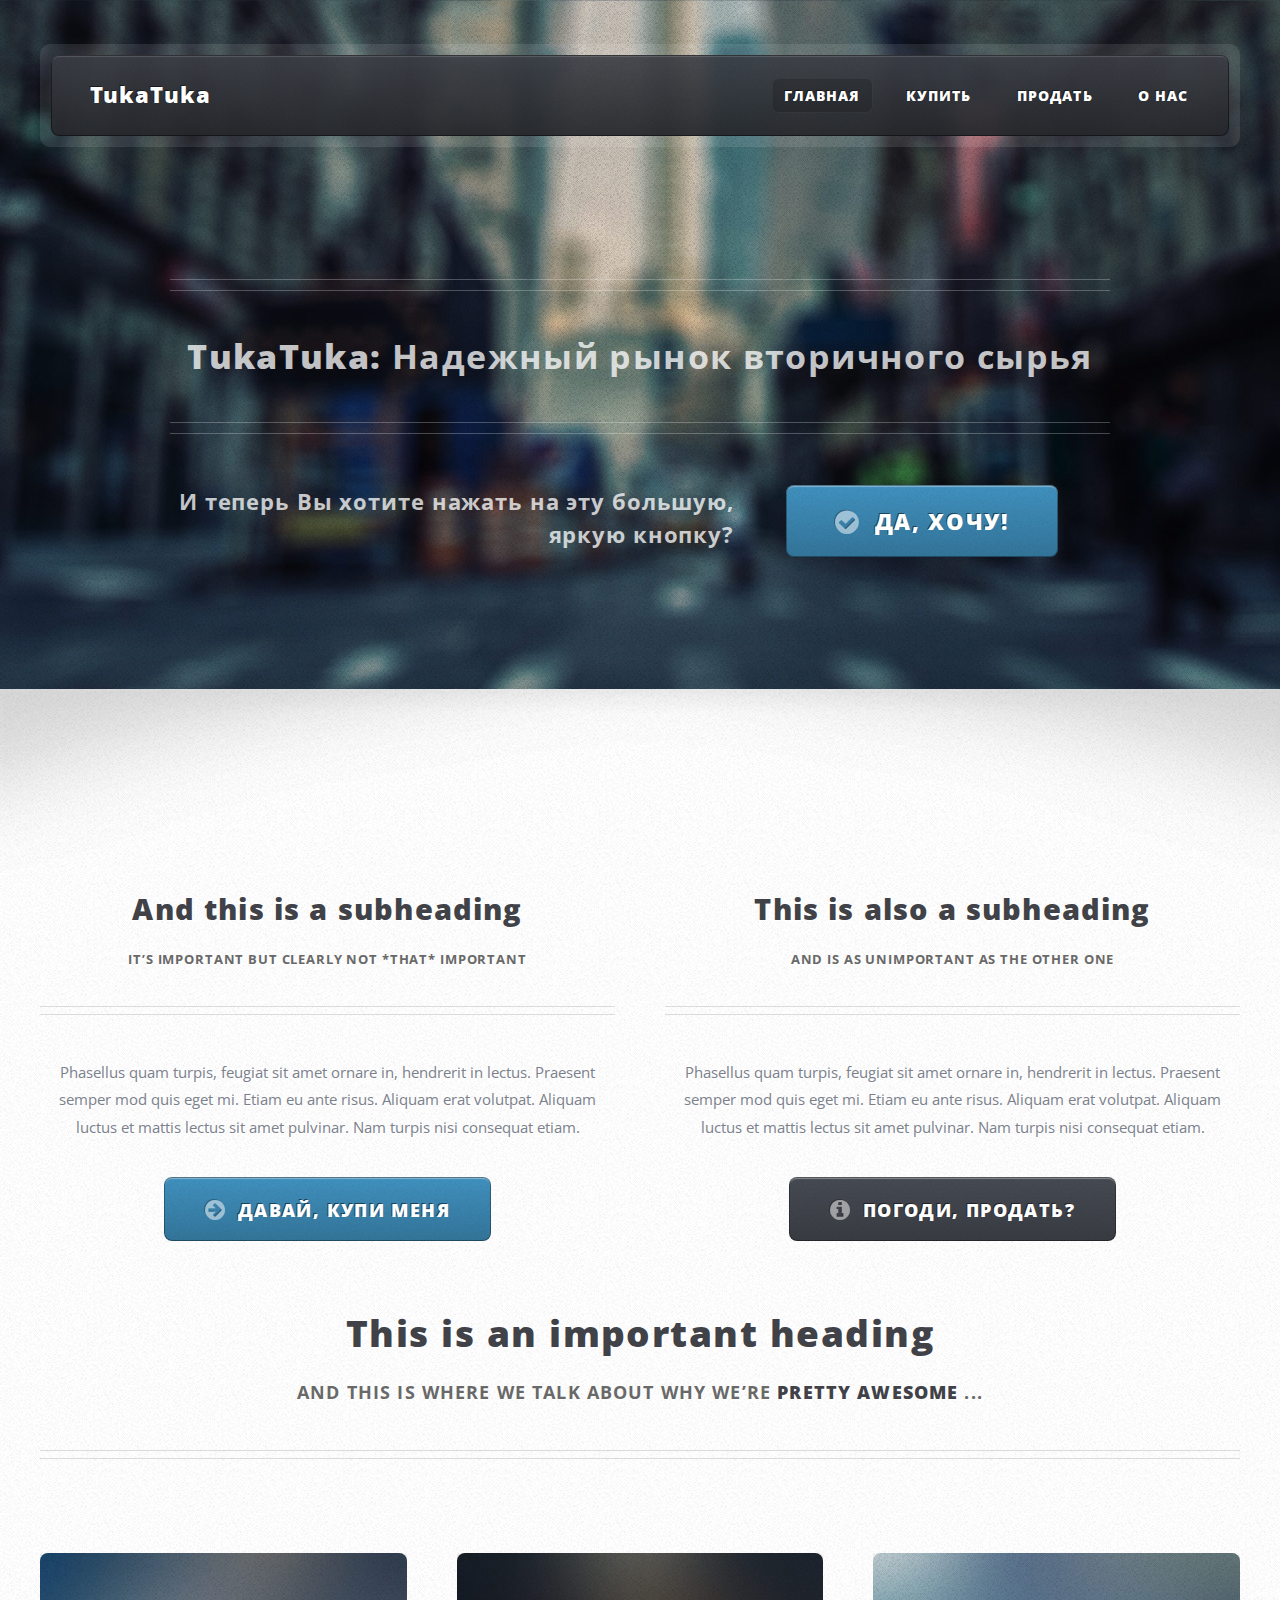
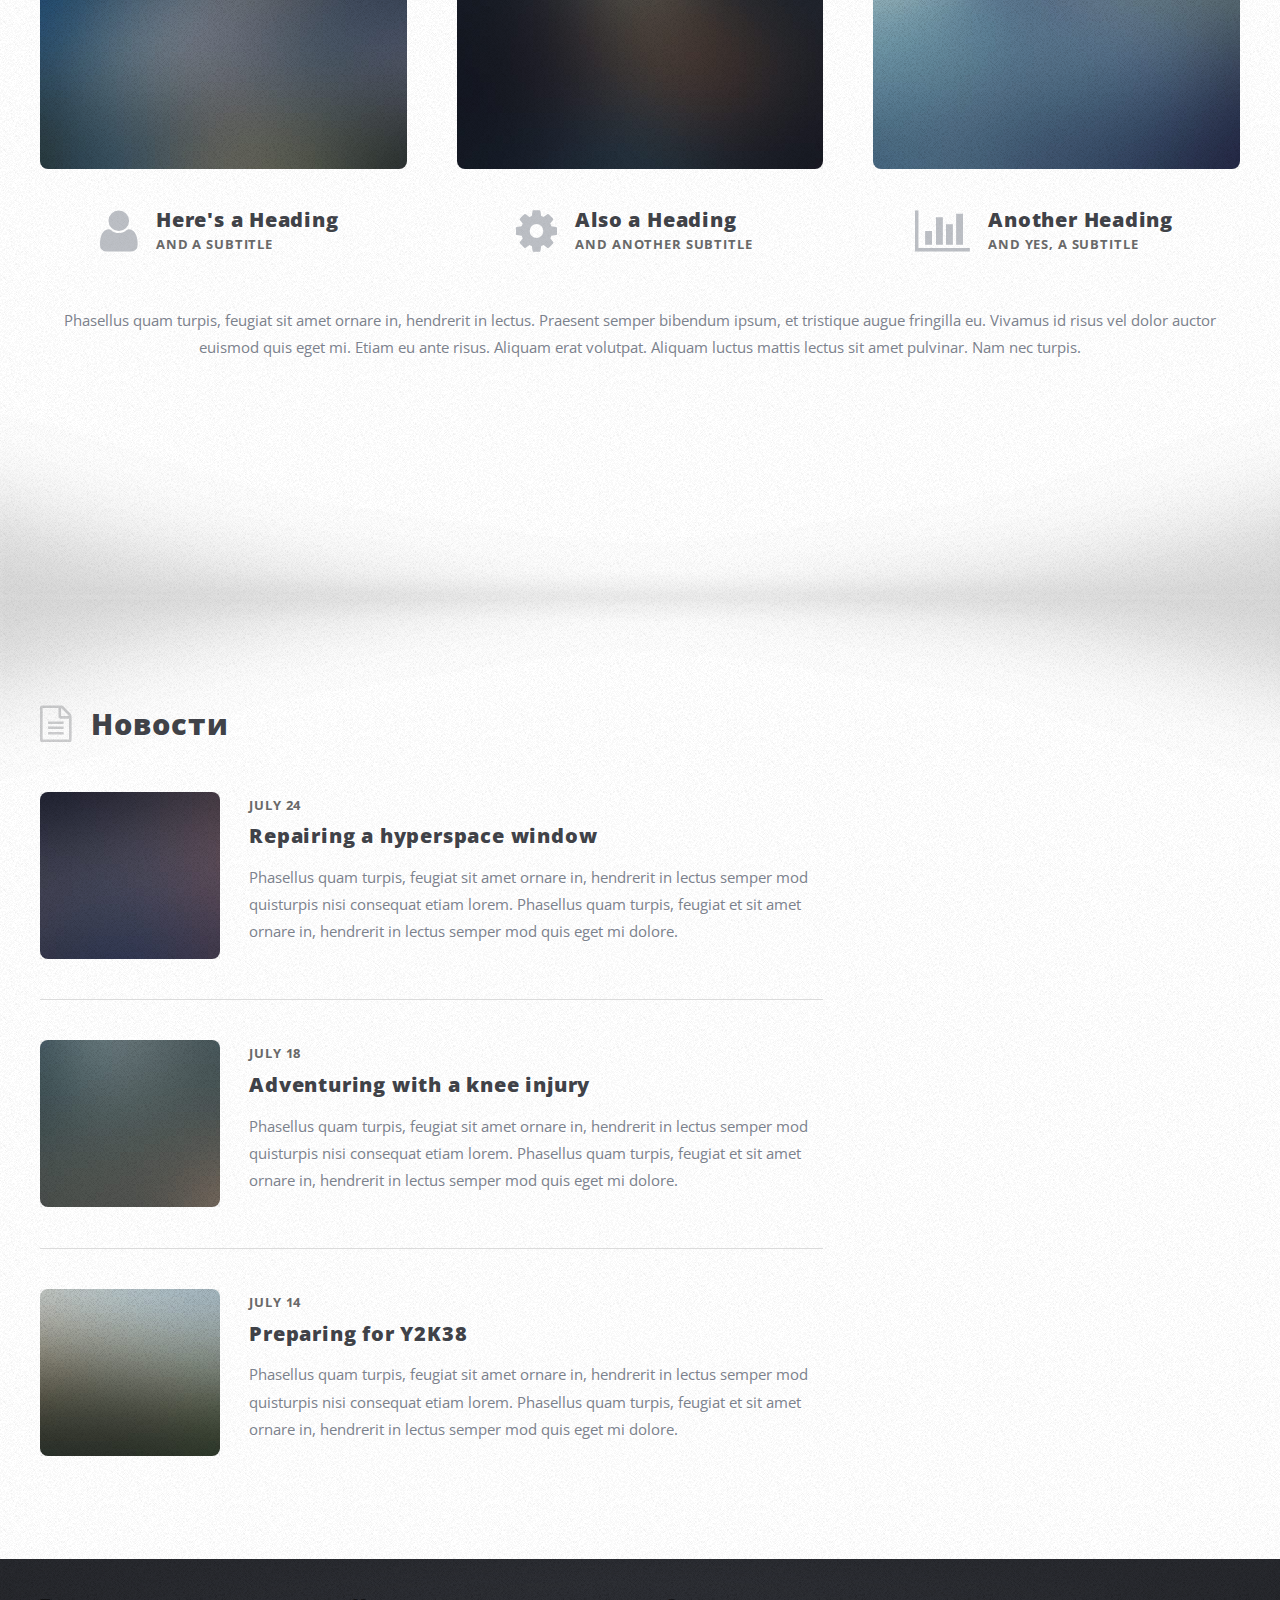
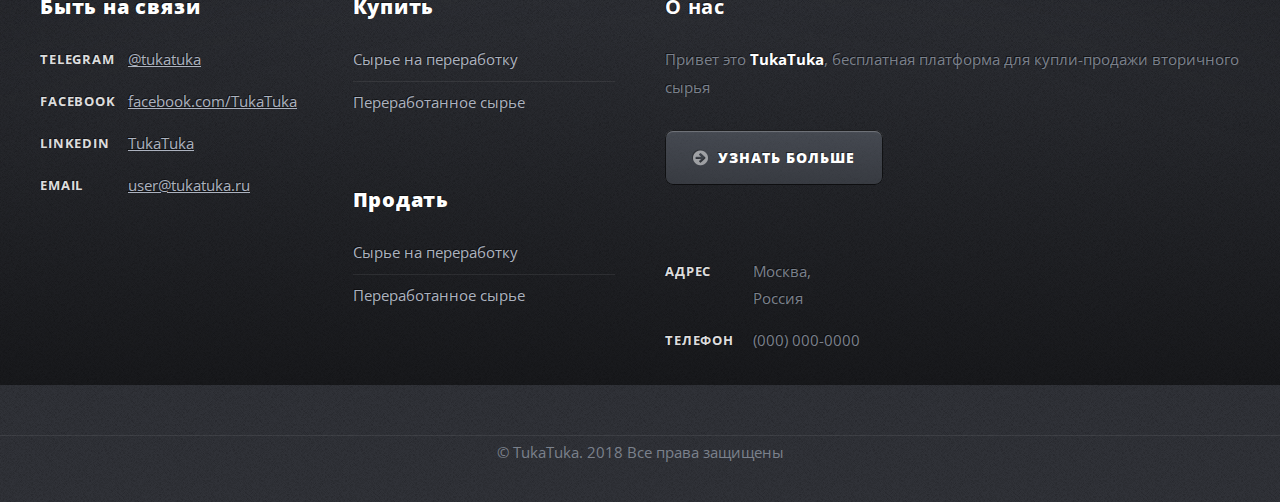
==== commit 67141b2b: "Add fix color" ====
--- a/TukaTuka/index.html
+++ b/TukaTuka/index.html
@@ -296,7 +296,7 @@
 
 								<!-- Links -->
 									<section>
-										<h2><a href="buy.html">Купить</a></h2>
+										<h2>Купить</h2>
 										<ul class="divided">
 											<li><a href="buy.html">Сырье на переработку</a></li>
 											<li><a href="buy.html">Переработанное сырье</a></li>
@@ -305,7 +305,7 @@
 
 								<!-- Links -->
 									<section>
-										<h2><a href="sell.html">Продать</a></h2>
+										<h2>Продать</h2>
 										<ul class="divided">
 											<li><a href="sell.html">Сырье на переработку</a></li>
 											<li><a href="sell.html">Переработанное сырье</a></li>
@@ -319,7 +319,7 @@
 									<section>
 										<h2><strong>О нас</strong></h2>
 										<p>Привет это <strong>TukaTuka</strong>, бесплатная платформа для купли-продажи вторичного сырья</p>
-										<a href="#" class="button alt icon fa-arrow-circle-right">Узнать больше</a>
+										<a href="about-us.html" class="button alt icon fa-arrow-circle-right">Узнать больше</a>
 									</section>
 
 								<!-- Contact -->
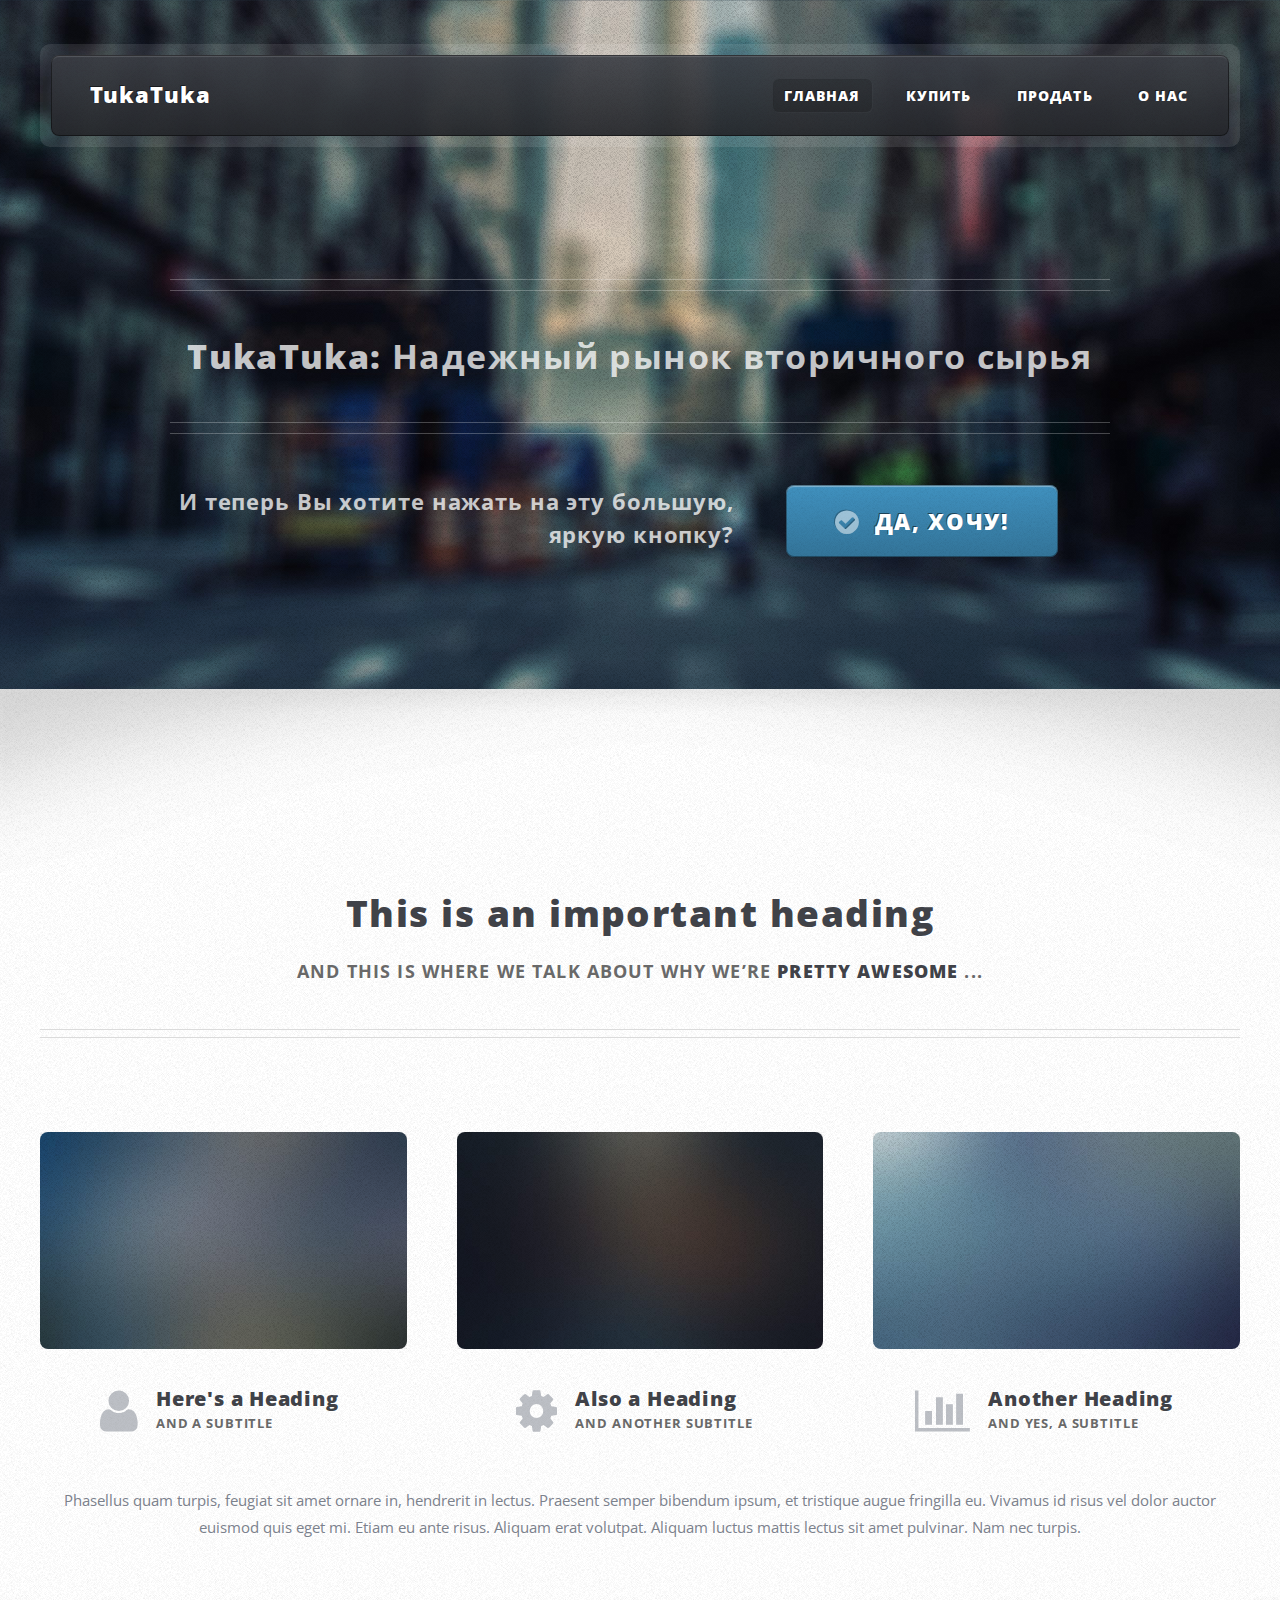
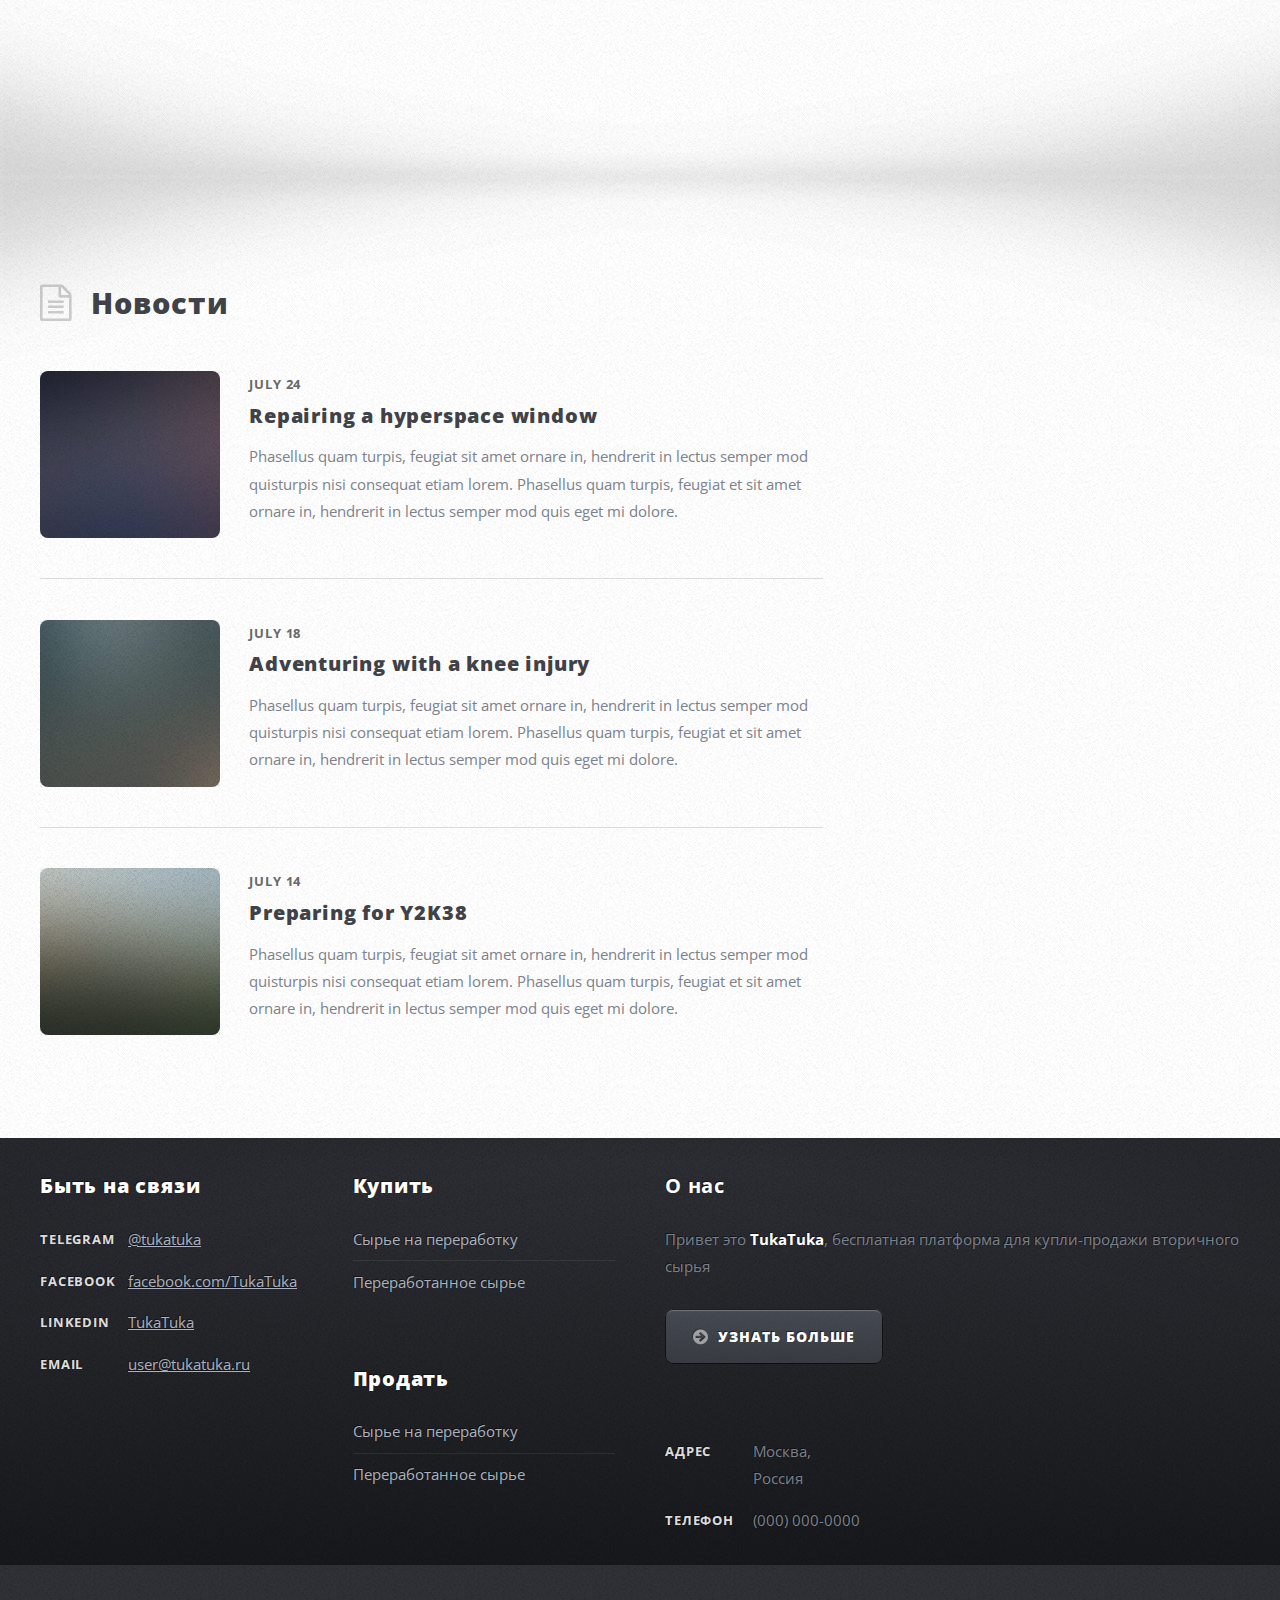
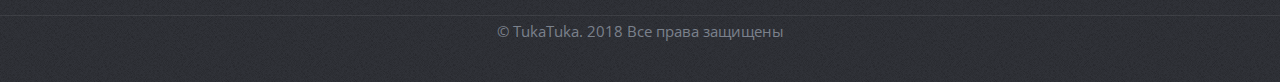
==== commit 31525d68: "delete panal" ====
--- a/TukaTuka/index.html
+++ b/TukaTuka/index.html
@@ -80,7 +80,7 @@
 					<div class="wrapper style2">
 						<div class="inner">
 
-							<!-- Feature 2 -->
+							<!-- Feature 2 
 								<section class="container box feature2">
 									<div class="row">
 										<div class="6u 12u(mobile)">
@@ -114,7 +114,7 @@
 											</section>
 										</div>
 									</div>
-								</section>
+								</section>-->
 								<!-- Feature 1 -->
 								<section class="container box feature1">
 									<div class="row">
--- a/TukaTuka/assets/css/main.css
+++ b/TukaTuka/assets/css/main.css
@@ -1252,6 +1252,9 @@
 			position: relative;
 			top: -1em;
 		}
+	#right { 
+		text-align: right; 
+	}
 
 /* Forms */
 
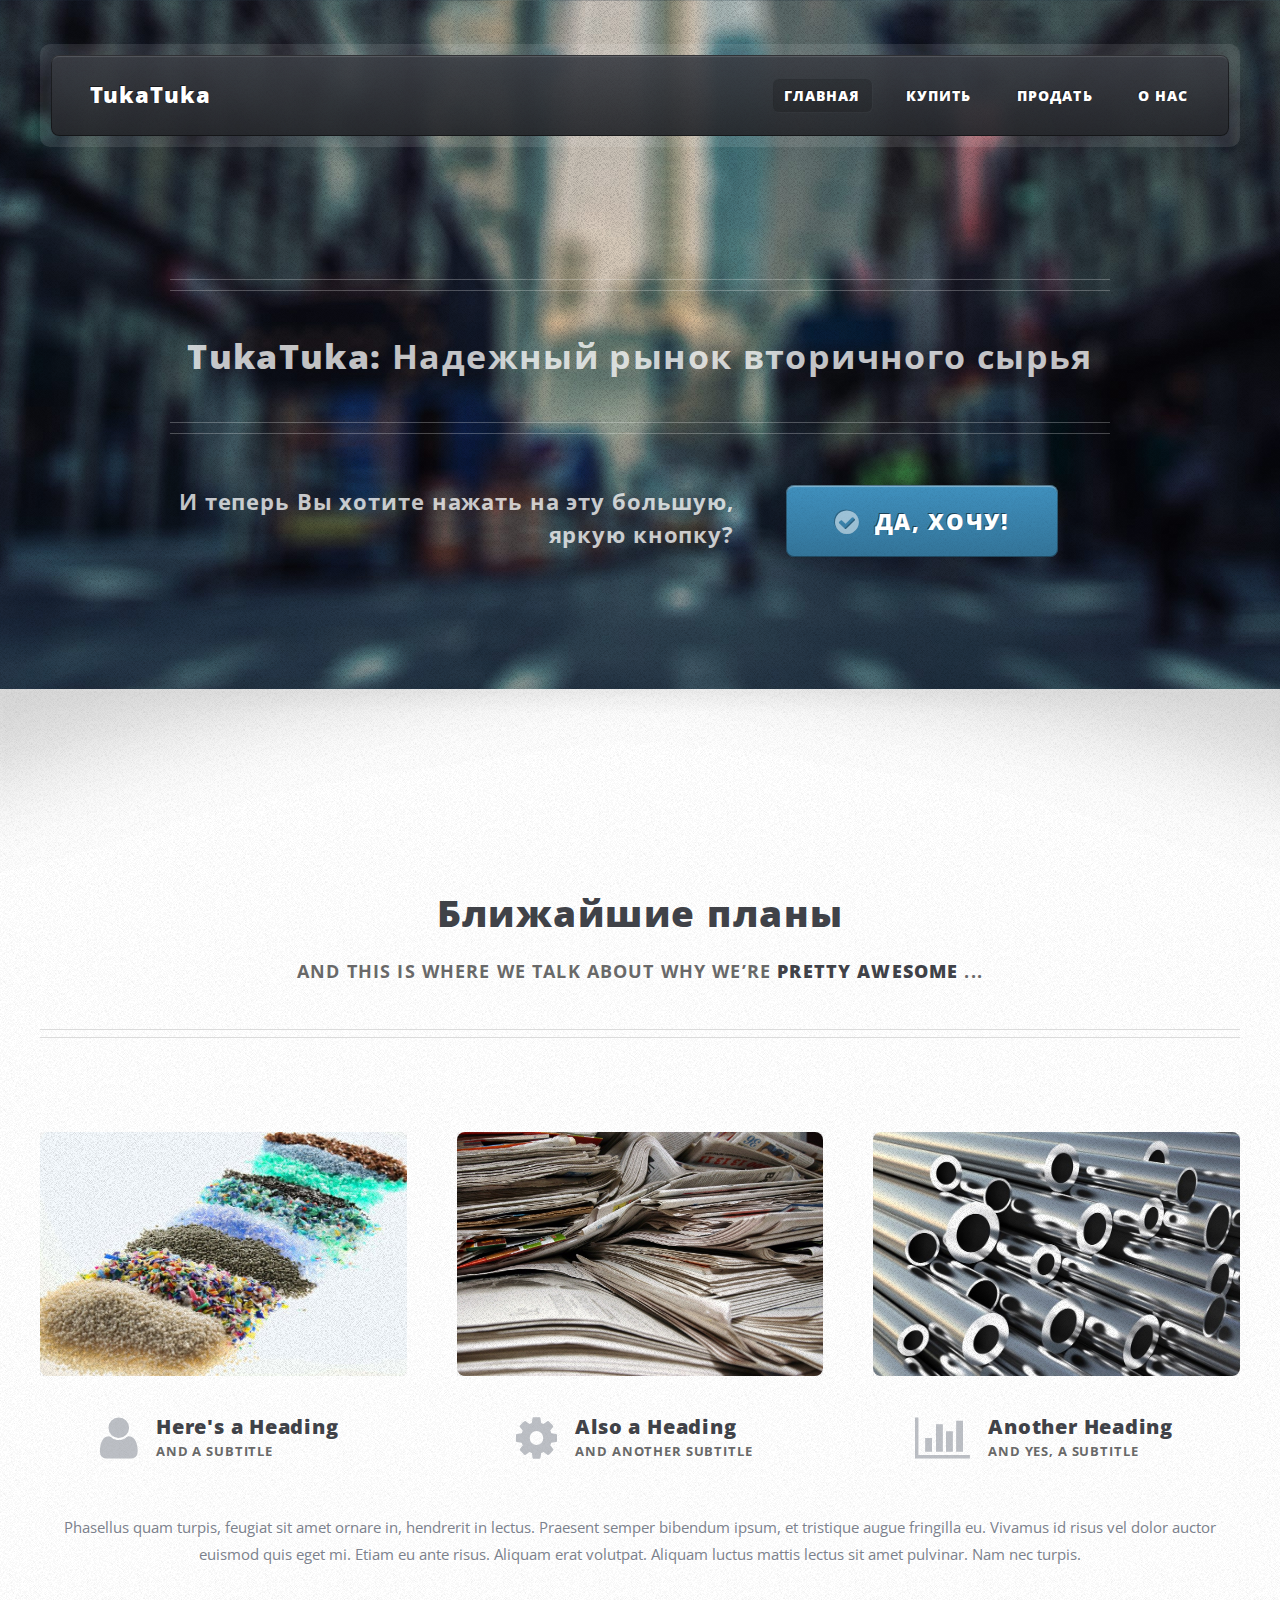
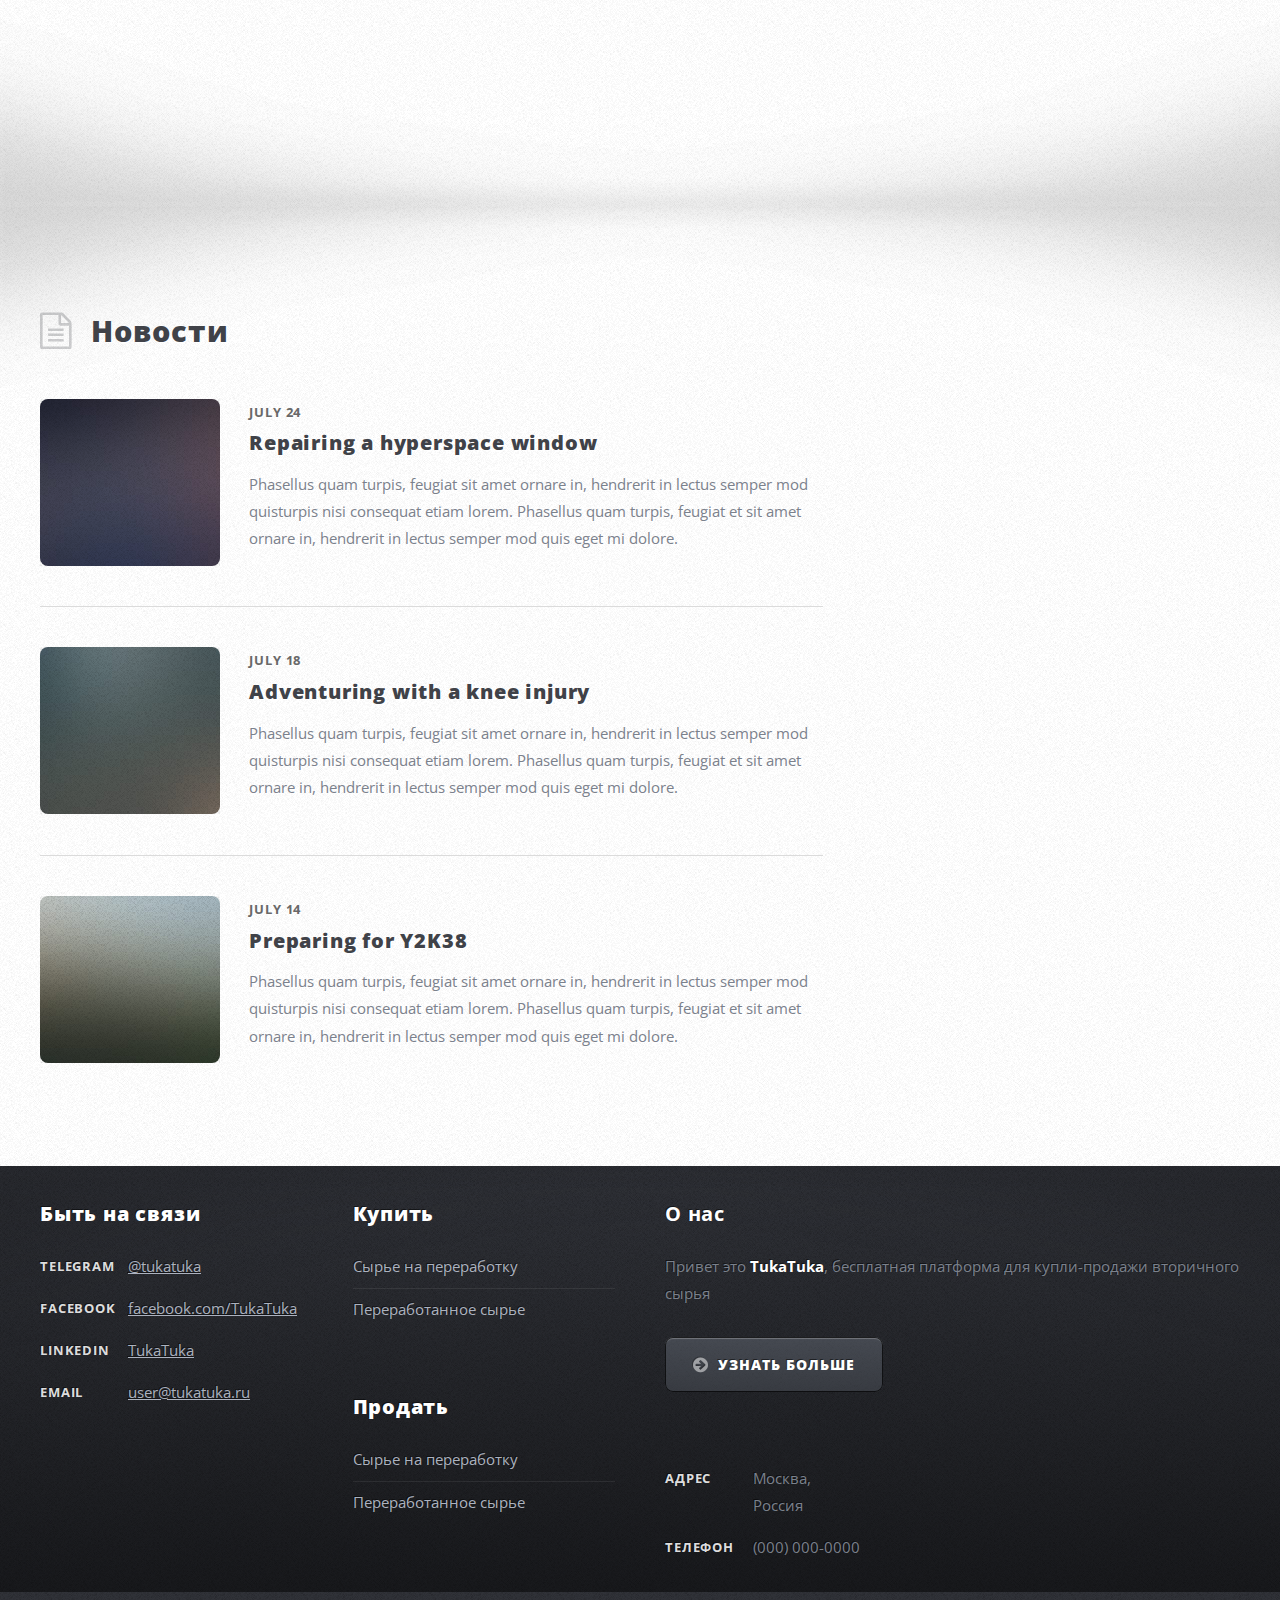
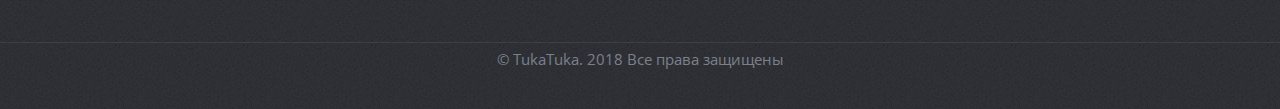
==== commit 00fc7eac: "Add 3pic" ====
--- a/TukaTuka/index.html
+++ b/TukaTuka/index.html
@@ -120,7 +120,7 @@
 									<div class="row">
 										<div class="12u">
 											<header class="first major">
-												<h2>This is an important heading</h2>
+												<h2>Ближайшие планы</h2>
 												<p>And this is where we talk about why we’re <strong>pretty awesome</strong> ...</p>
 											</header>
 										</div>
@@ -146,7 +146,7 @@
 										</div>
 										<div class="4u 12u(mobile)">
 											<section>
-												<a href="#" class="image featured"><img src="images/pic03.jpg" alt="" /></a>
+												<a href="#" class="image featured"><img id="pic03" src="images/pic03.jpg" alt="" /></a>
 												<header class="second icon fa-bar-chart-o">
 													<h3>Another Heading</h3>
 													<p>And yes, a subtitle</p>
--- a/TukaTuka/assets/css/main.css
+++ b/TukaTuka/assets/css/main.css
@@ -1355,7 +1355,11 @@
 			}
 
 /* Image */
-
+#about-img {
+			
+			height:400px;
+		}
+		
 	.image {
 		position: relative;
 		display: inline-block;
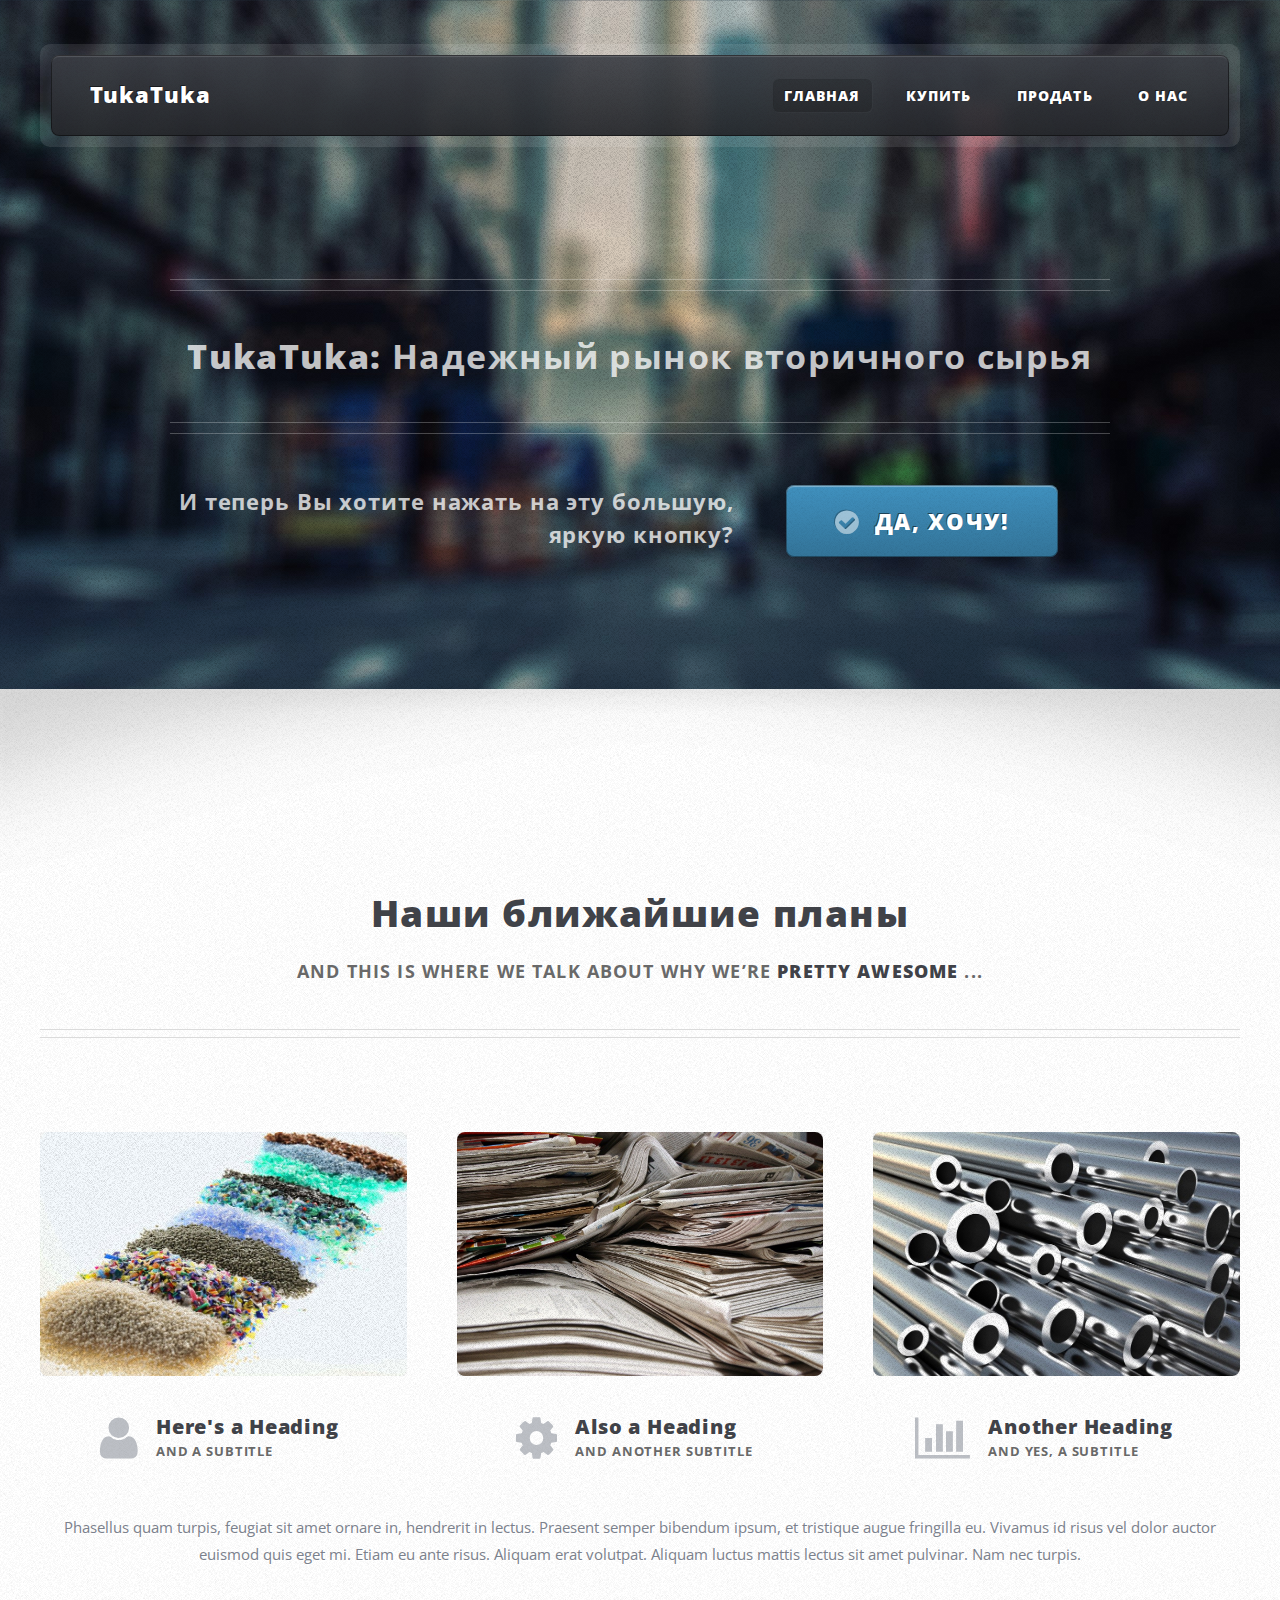
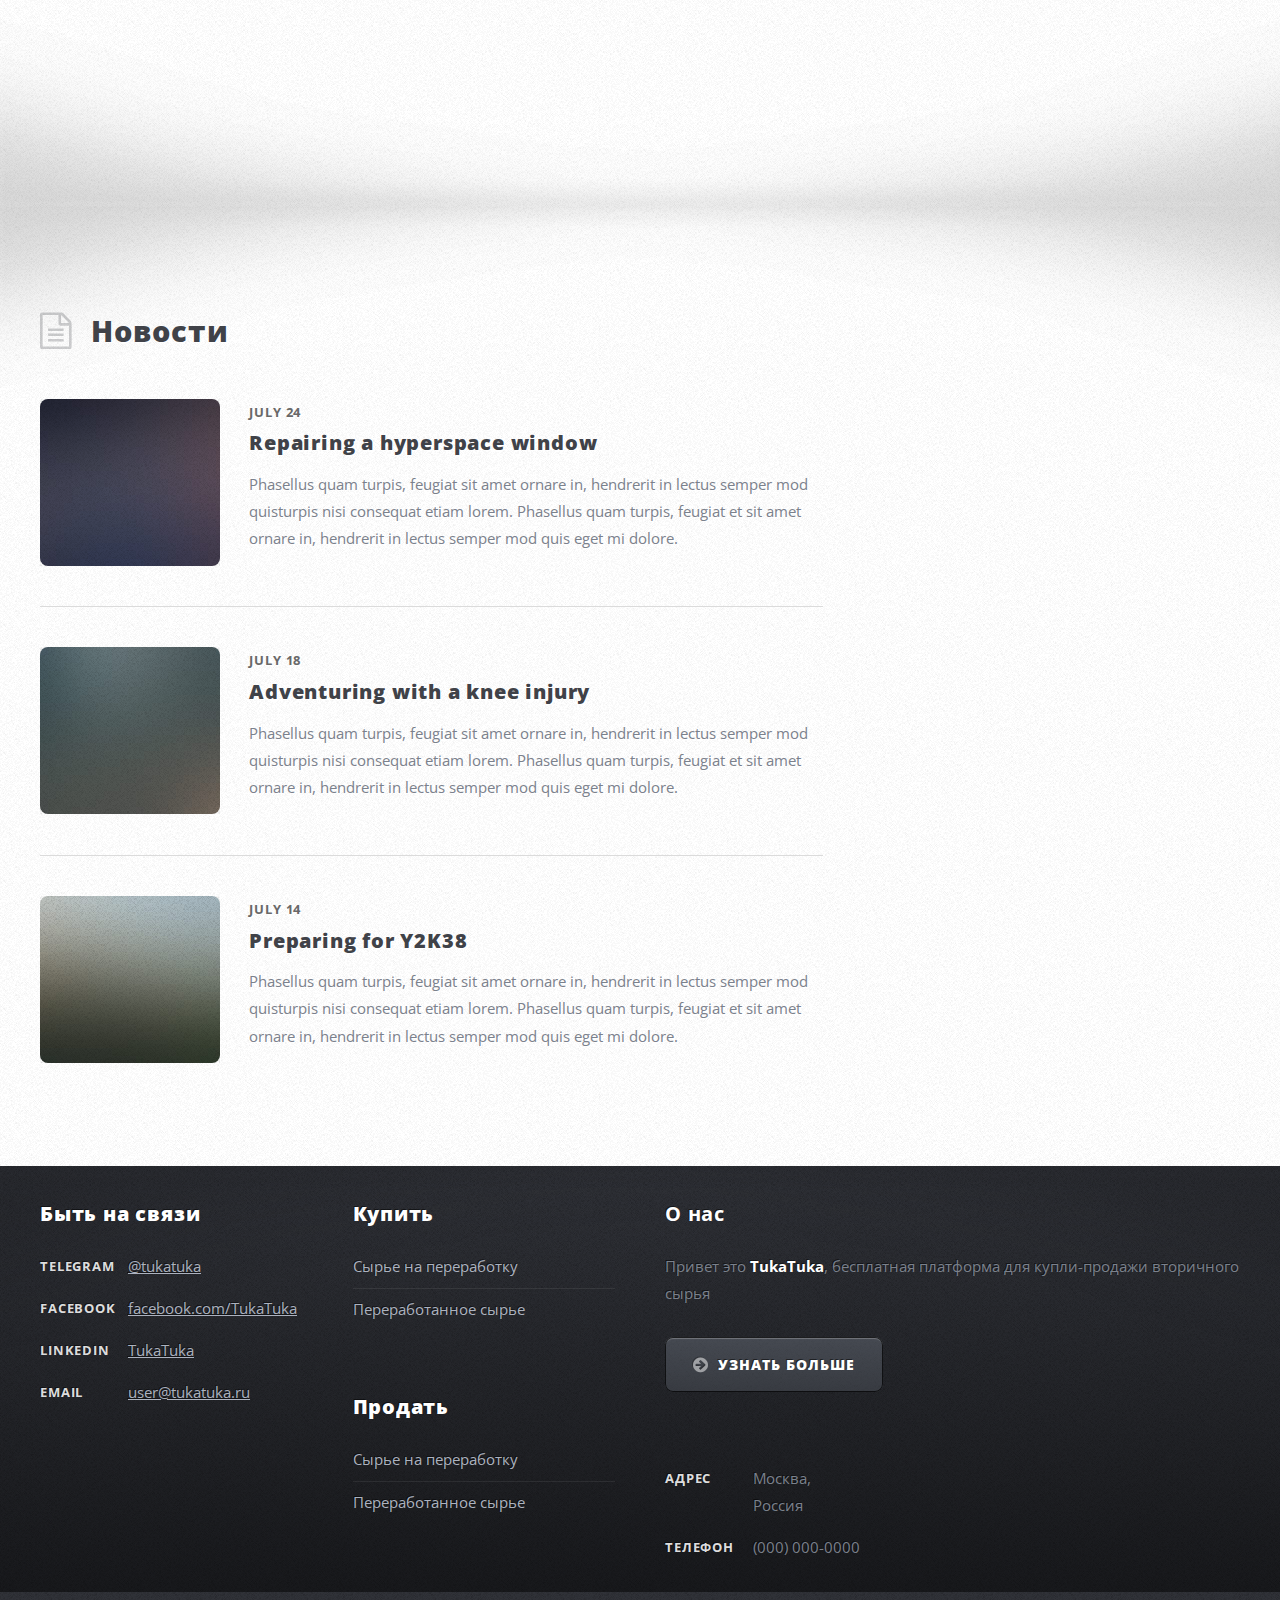
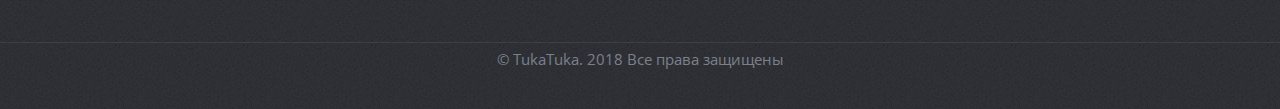
==== commit b58b2281: "Add plan" ====
--- a/TukaTuka/index.html
+++ b/TukaTuka/index.html
@@ -120,7 +120,7 @@
 									<div class="row">
 										<div class="12u">
 											<header class="first major">
-												<h2>Ближайшие планы</h2>
+												<h2>Наши ближайшие планы</h2>
 												<p>And this is where we talk about why we’re <strong>pretty awesome</strong> ...</p>
 											</header>
 										</div>
@@ -146,7 +146,7 @@
 										</div>
 										<div class="4u 12u(mobile)">
 											<section>
-												<a href="#" class="image featured"><img id="pic03" src="images/pic03.jpg" alt="" /></a>
+												<a href="#" class="image featured"><img  src="images/pic03.jpg" alt="" /></a>
 												<header class="second icon fa-bar-chart-o">
 													<h3>Another Heading</h3>
 													<p>And yes, a subtitle</p>
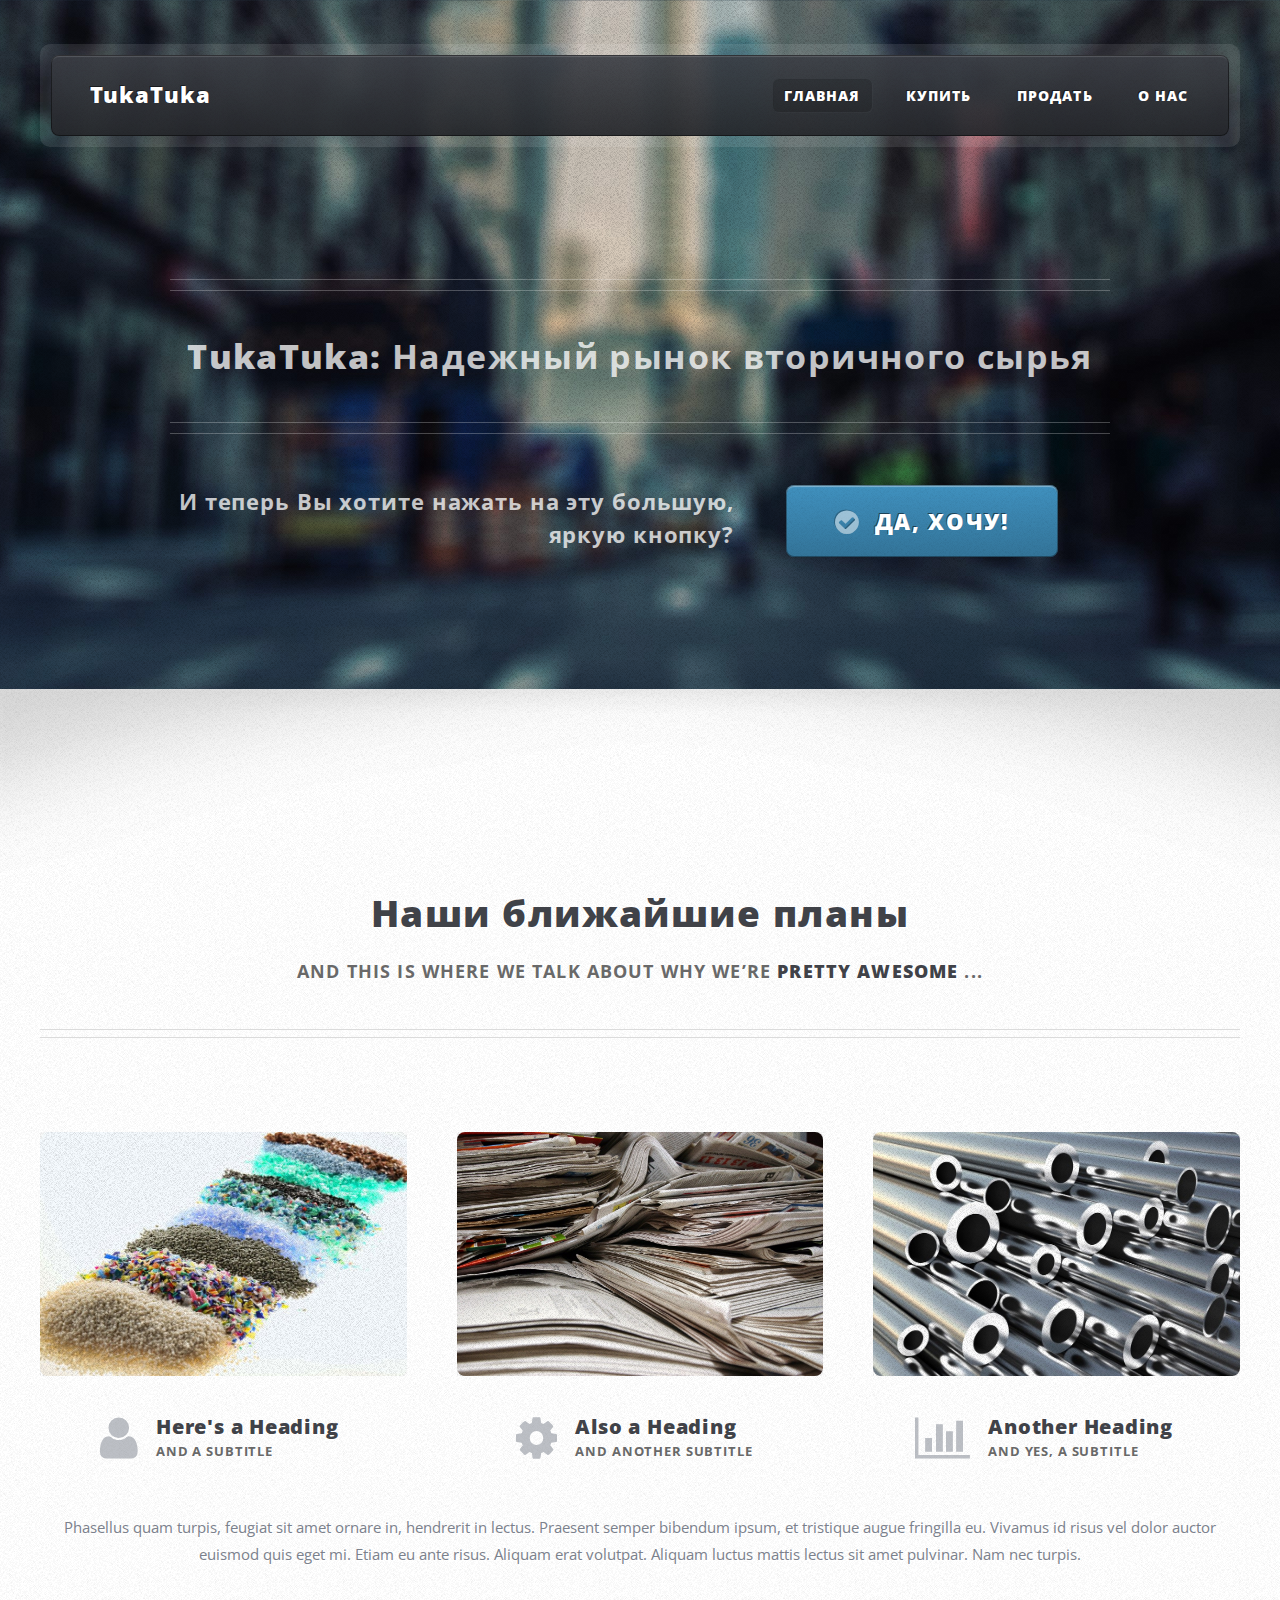
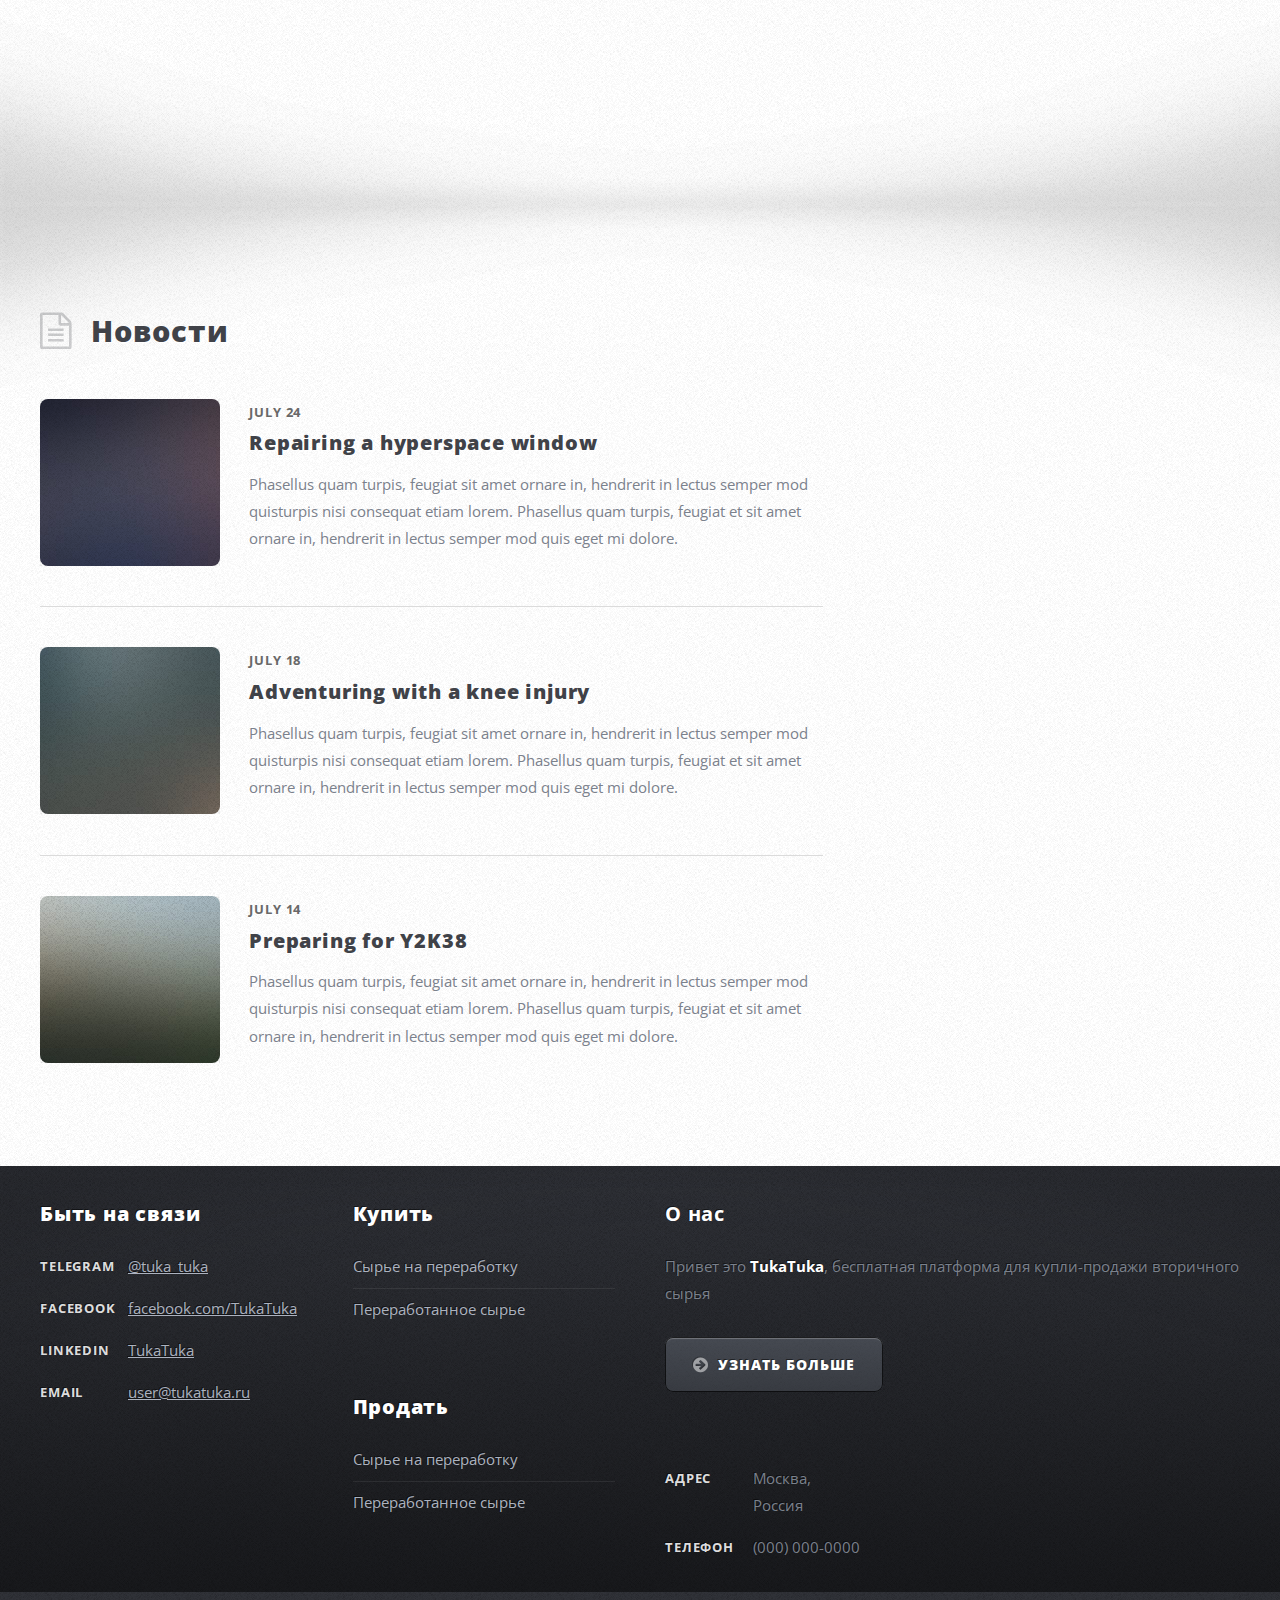
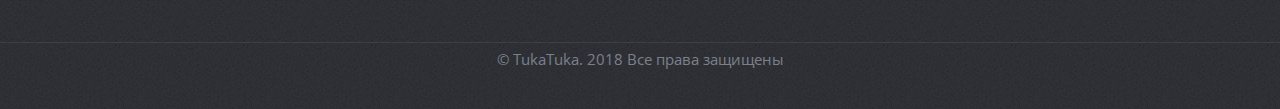
==== commit c209591c: "Add telegram chanal" ====
--- a/TukaTuka/index.html
+++ b/TukaTuka/index.html
@@ -266,7 +266,7 @@
 												<div class="6u 12u(mobile)">
 													<dl class="contact">
 														<dt>Telegram</dt>
-														<dd><a href="https://t.me/joinchat/DxwF3BBrUcQ5sQIi7fIpHw">@tukatuka</a></dd>
+														<dd><a href="https://t.me/joinchat/DxwF3BBrUcQ5sQIi7fIpHw">@tuka_tuka</a></dd>
 														<dt>Facebook</dt>
 														<dd><a href="https://www.facebook.com/TukaTuka-1694124773979959/">facebook.com/TukaTuka</a></dd>
 														<dt>LinkedIn</dt>
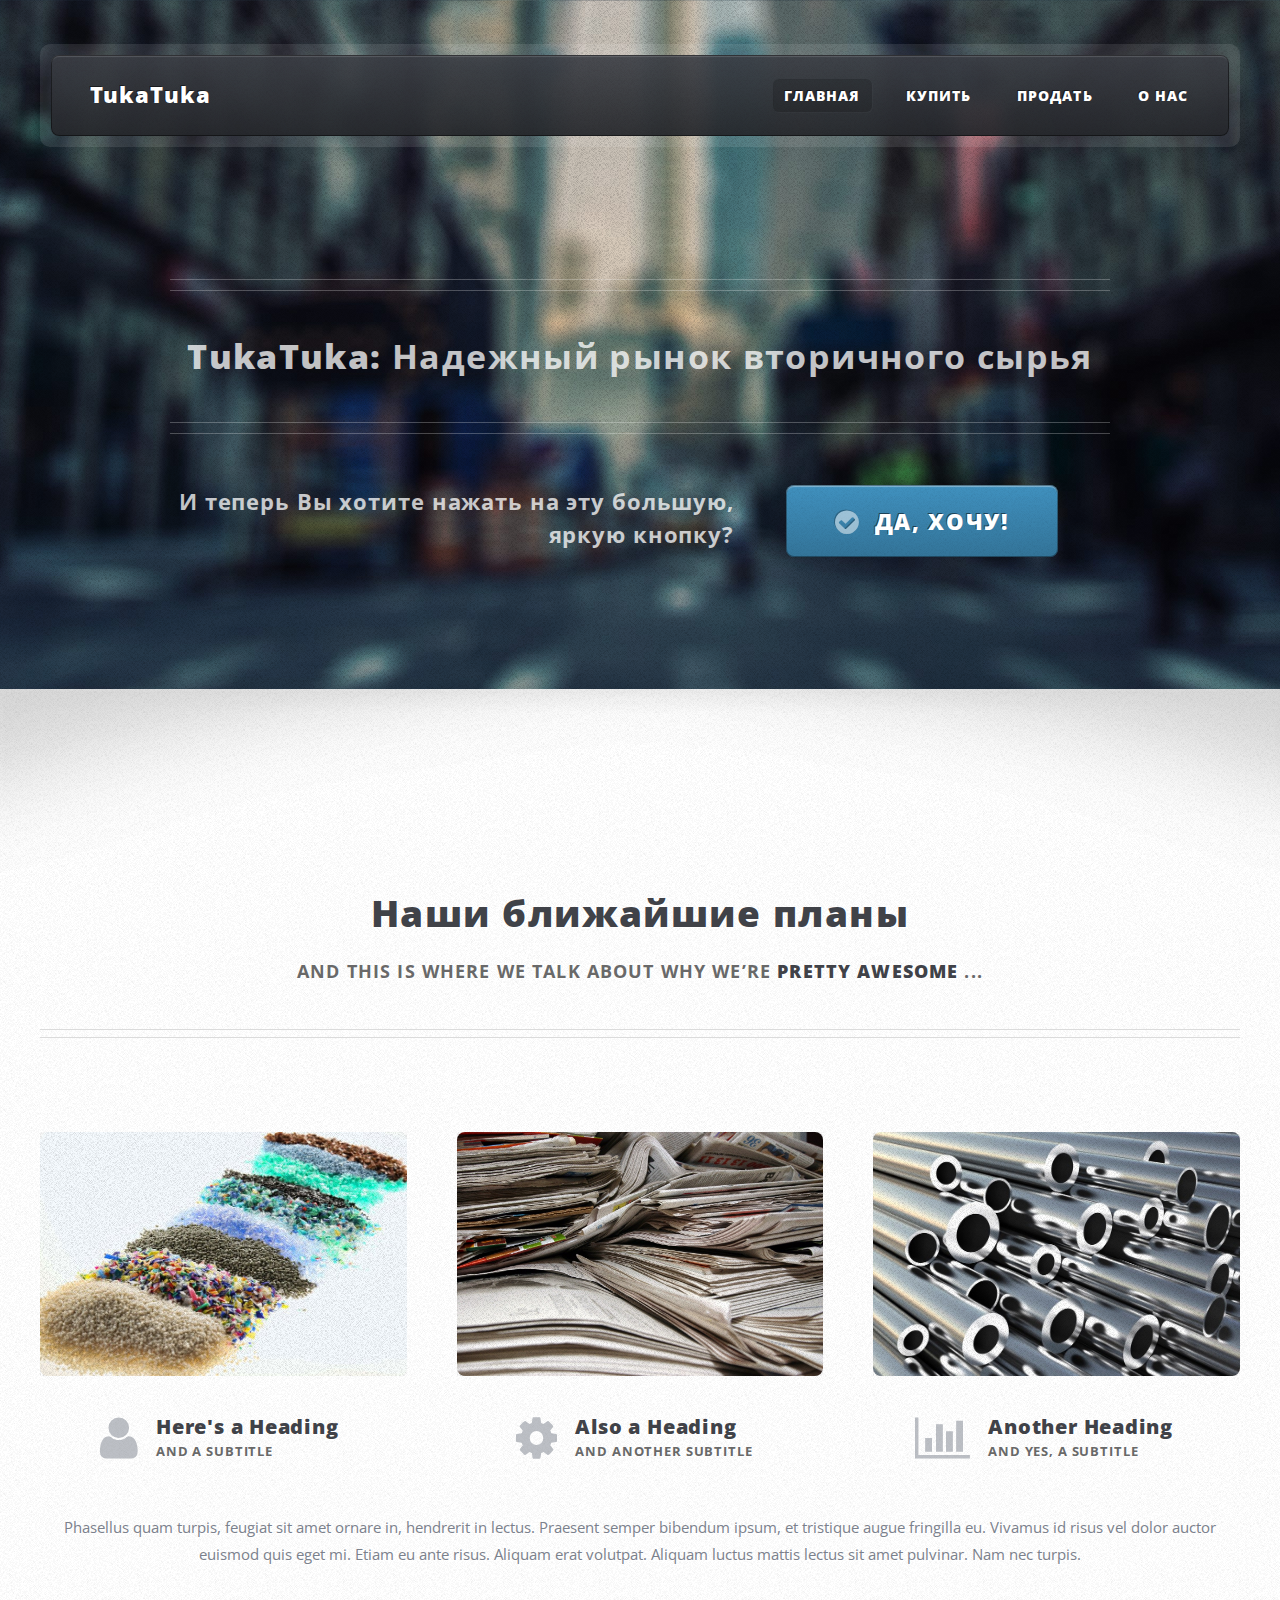
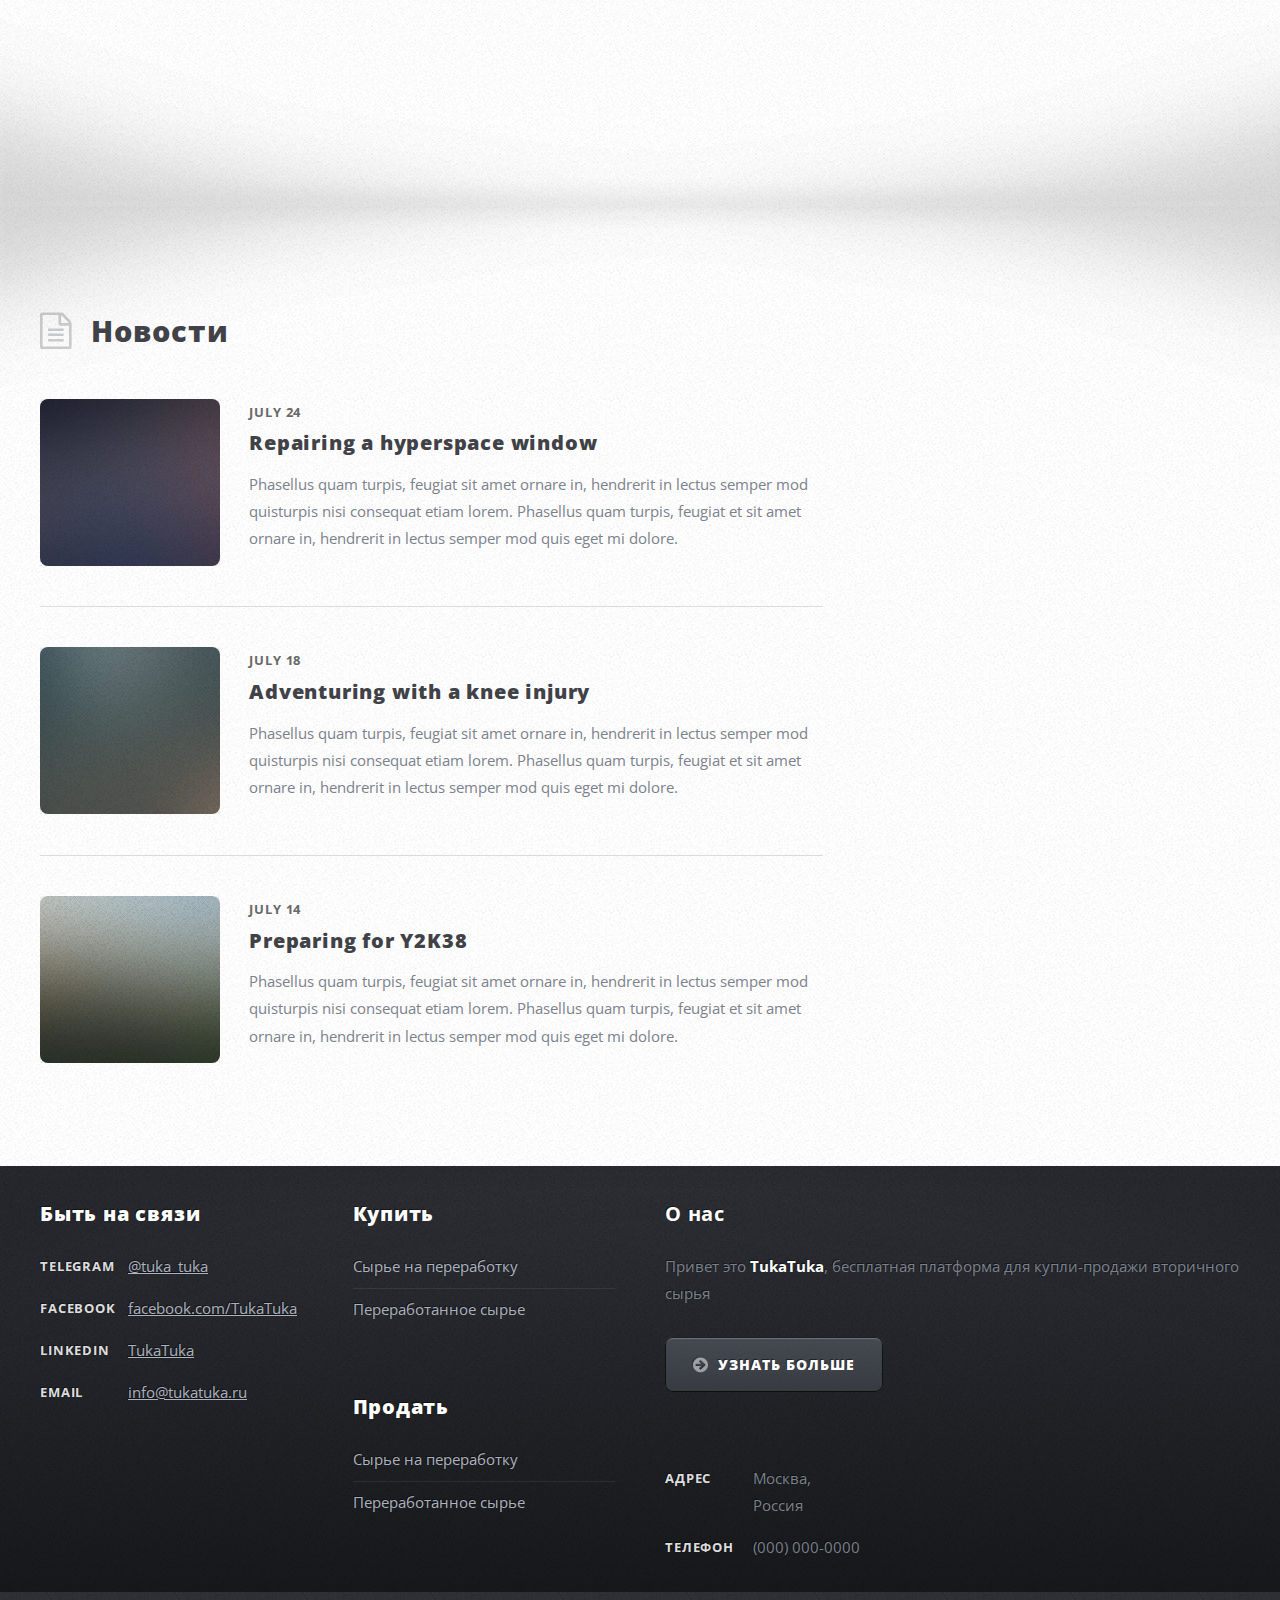
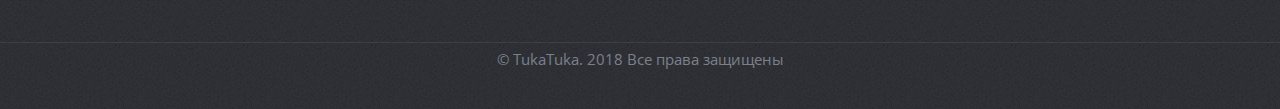
==== commit bcc7c401: "Add email" ====
--- a/TukaTuka/index.html
+++ b/TukaTuka/index.html
@@ -272,7 +272,7 @@
 														<dt>LinkedIn</dt>
 														<dd><a href="https://www.linkedin.com/company/tukatuka/">TukaTuka</a></dd>
 														<dt>Email</dt>
-														<dd><a href="#">user@tukatuka.ru</a></dd>
+														<dd><a href="#">info@tukatuka.ru</a></dd>
 													</dl>
 												</div>
 										<!-- <h2>Filler Links</h2>
